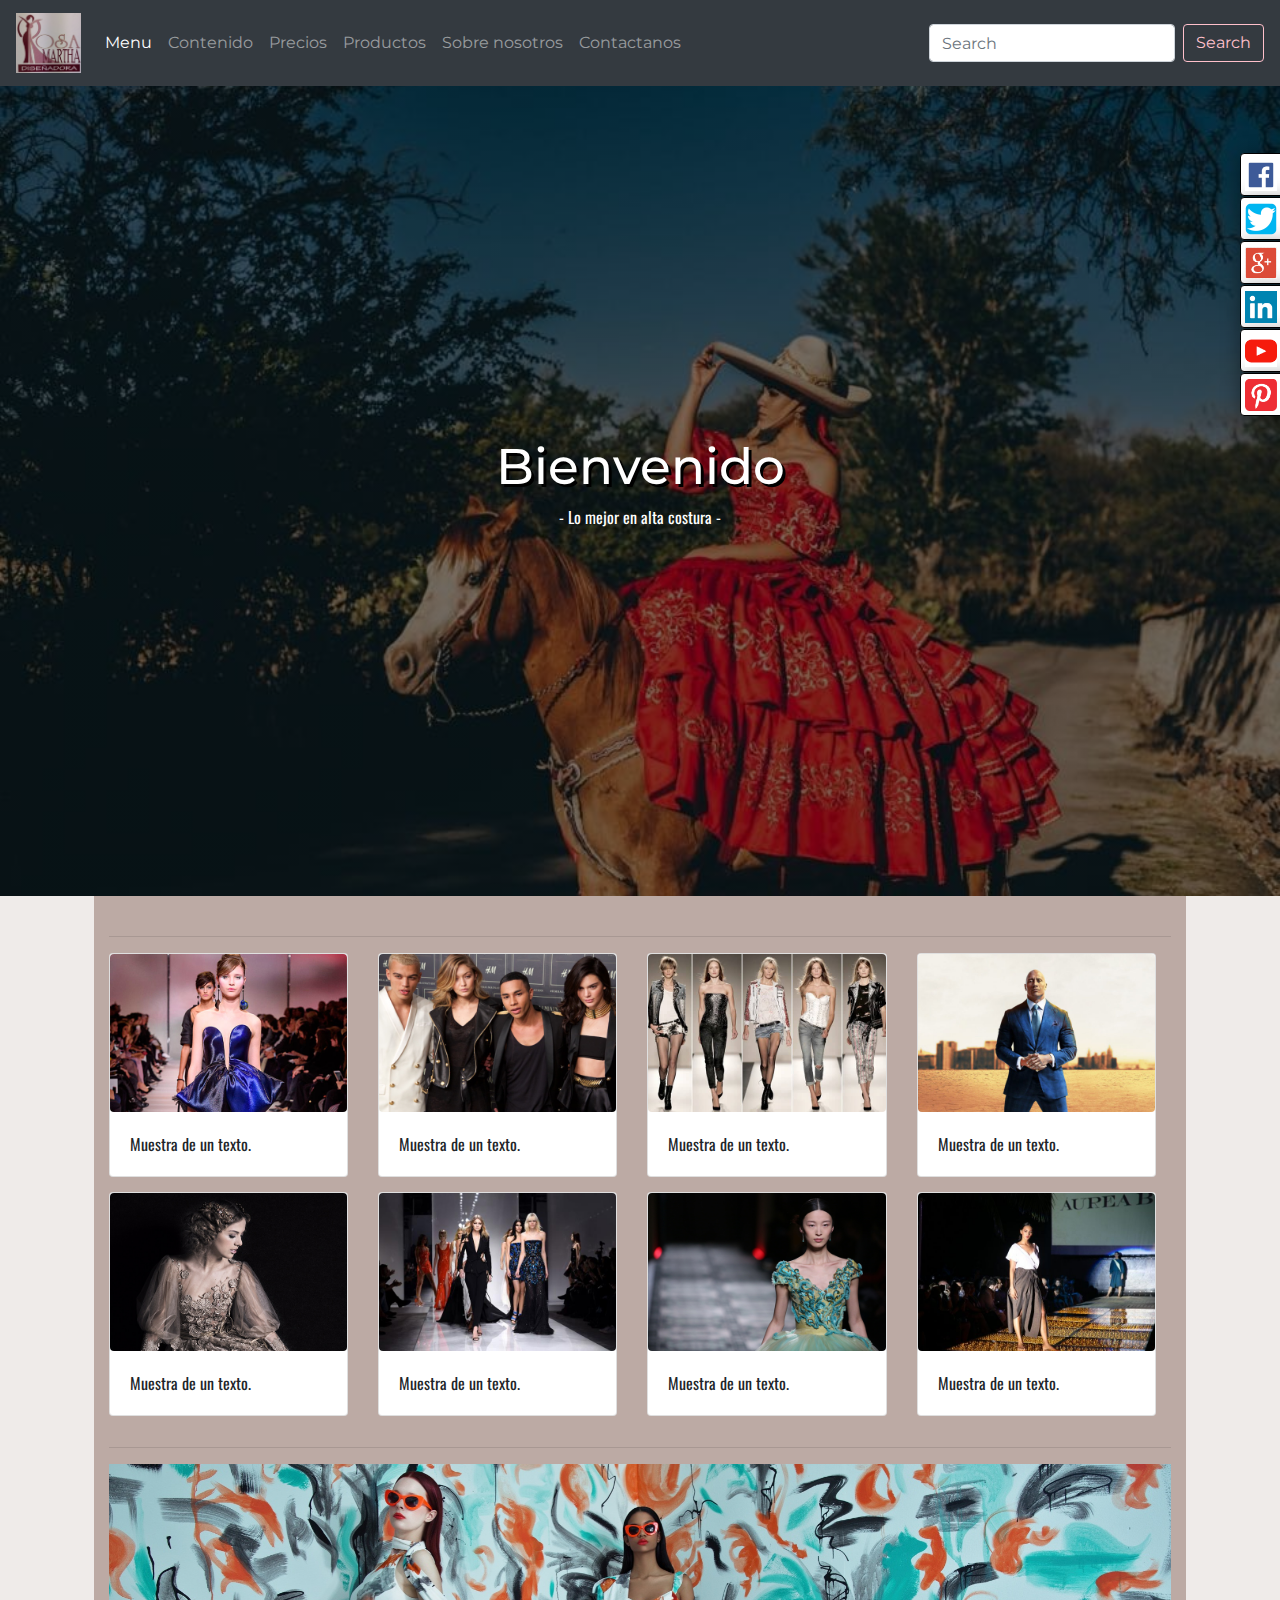
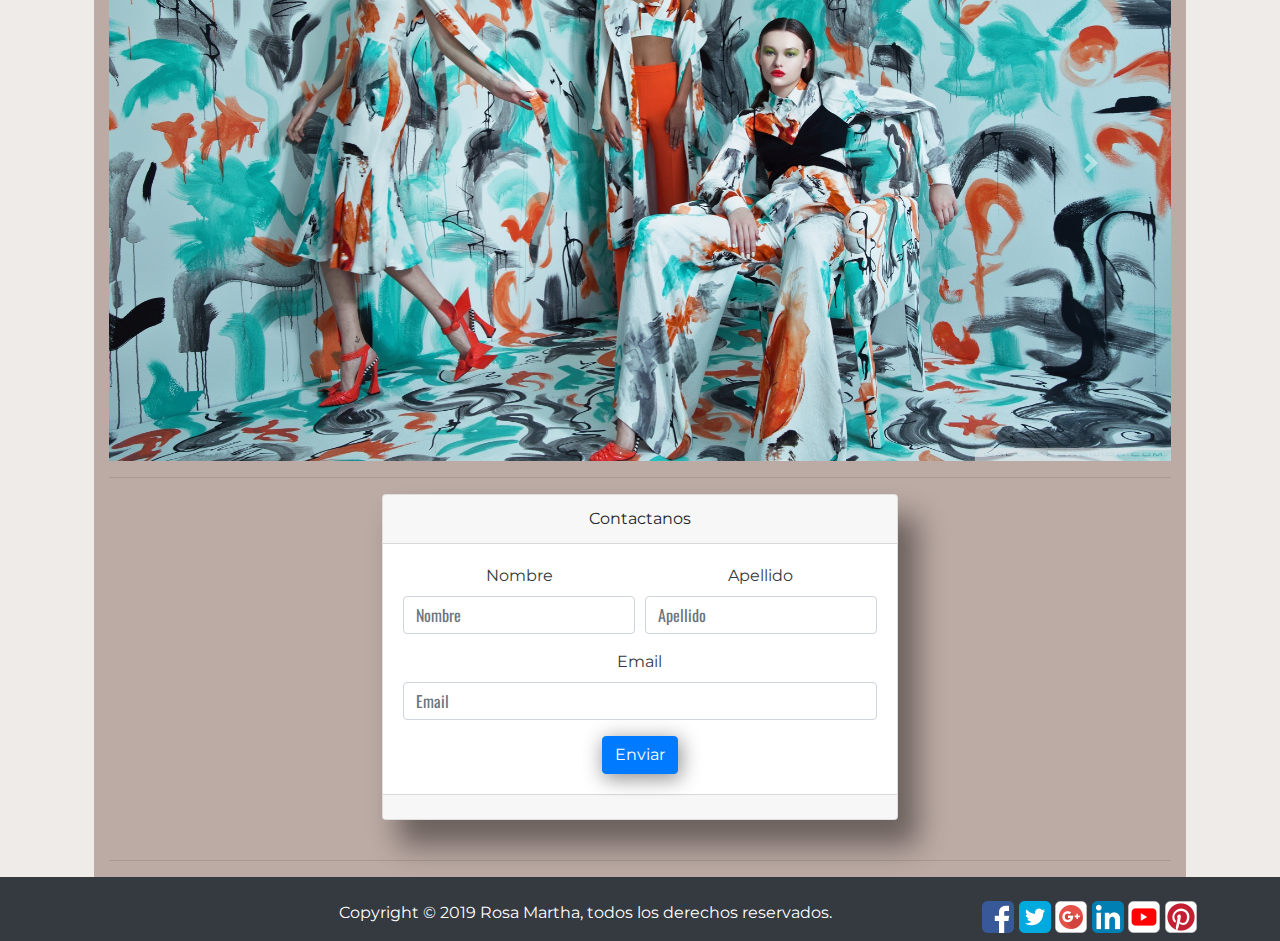
==== public_html/index.html @ 2dfc0367 "init commit" ====
<!DOCTYPE html>
<!--
To change this license header, choose License Headers in Project Properties.
To change this template file, choose Tools | Templates
and open the template in the editor.
-->
<html>
    <head>
        <meta http-equiv="Content-Type" content="text/html; charset=UTF-8">
        <link rel="stylesheet" type="text/css" href="CSS/ELCSSCHIDOOPLINCEMAS10.css" />
        <link rel="stylesheet" type="text/css" href="CSS/bootstrap.css" />
        <link rel="stylesheet" type="text/css" href="CSS/animate.css" />
        <style>
            @import url('https://fonts.googleapis.com/css?family=Montserrat');
            @import url('https://fonts.googleapis.com/css?family=Oswald');
        </style>
        <title>Alta Costura</title>
    </head>
    <body>
        <nav class="navbar navbar-expand-lg navbar-dark bg-dark sticky-top">
            <button class="navbar-toggler" type="button" data-toggle="collapse" data-target="#navbarTogglerDemo01" aria-controls="navbarTogglerDemo01" aria-expanded="false" aria-label="Toggle navigation">
                <span class="navbar-toggler-icon"></span>
            </button>
            <div class="collapse navbar-collapse" id="navbarTogglerDemo01">
                <a class="navbar-brand" href="#"><img src="Img/Logo.jpeg" style="width:65px;height:60px;"></a>
                <ul class="navbar-nav mr-auto mt-2 mt-lg-0">
                    <li class="nav-item active">
                        <a class="nav-link fontitulo" href="#">Menu <span class="sr-only">(current)</span></a>
                    </li>
                    <li class="nav-item fontitulo">
                        <a class="nav-link" href="#">Contenido</a>
                    </li>
                    <li class="nav-item fontitulo">
                        <a class="nav-link " href="#">Precios</a>
                    </li>
                    <li class="nav-item fontitulo">
                        <a class="nav-link fontitulo" href="#">Productos</a>
                    </li>
                    <li class="nav-item">
                        <a class="nav-link fontitulo" href="#">Sobre nosotros</a>
                    </li>
                    <li class="nav-item">
                        <a class="nav-link fontitulo" href="#">Contactanos</a>
                    </li>

                </ul>
            </div>
            <form class="form-inline my-2 my-lg-0">
                <input class="form-control mr-sm-2 fontitulo" type="search" placeholder="Search" aria-label="Search">
                <button class="btn btn-outline-pinky my-2 my-sm-0 fontitulo" type="submit">Search</button>
            </form>
        </nav>
        <div class="hero-image">
            <div class="hero-text">
                <h1 class="fontitulo " style="font-size:50px;text-shadow: 3px 3px #000;" >Bienvenido</h1>
                <p class="fonttextos animated pulse infinite" >- Lo mejor en alta costura -</p>
            </div>
        </div>

        <section>
            <div style="background-color: #efebe9">
                <div class="row">
                    <div class="col-sm-1 ">
                    </div>
                    <div class="col-sm-10 img-back" >
                        <br>
                        <hr>
                        <div class="row" style="margin-right: 0px">
                            <div class="col-lg-3 col-md-4 col-xs-6 thumb">
                                <div class="card" style="width: 100%;margin-bottom: 15px">
                                    <a href="Img/hc11.jpg" class="fancybox" rel="ligthbox">
                                        <img  src="Img/hc11.jpg" class="zoom img-fluid rounded "  alt="">

                                    </a>
                                    <div class="card-body">
                                        <p class="card-text fonttextos">Muestra de un texto.</p>
                                    </div>
                                </div>
                            </div>
                            <div class="col-lg-3 col-md-4 col-xs-6 thumb">
                                <div class="card" style="width: 100%;margin-bottom: 15px">
                                    <a href="Img/hc12.jpg"  class="fancybox" rel="ligthbox">
                                        <img  src="Img/hc12.jpg" class="zoom img-fluid rounded "  alt="">
                                    </a>
                                    <div class="card-body">
                                        <p class="card-text fonttextos">Muestra de un texto.</p>
                                    </div>
                                </div>
                            </div>

                            <div class="col-lg-3 col-md-4 col-xs-6 thumb">
                                <div class="card" style="width: 100%;margin-bottom: 15px">
                                    <a href="Img/hc13.jpg" class="fancybox" rel="ligthbox">
                                        <img  src="Img/hc13.jpg" class="zoom img-fluid rounded "  alt="">
                                    </a>
                                    <div class="card-body">
                                        <p class="card-text fonttextos">Muestra de un texto.</p>
                                    </div>
                                </div>
                            </div>

                            <div class="col-lg-3 col-md-4 col-xs-6 thumb">
                                <div class="card" style="width: 100%;margin-bottom: 15px">
                                    <a href="Img/hc14.jpg" class="fancybox" rel="ligthbox">
                                        <img  src="Img/hc14.jpg" class="zoom img-fluid rounded "  alt="">
                                    </a>
                                    <div class="card-body">
                                        <p class="card-text fonttextos">Muestra de un texto.</p>
                                    </div>
                                </div>
                            </div>
                            <div class="col-lg-3 col-md-4 col-xs-6 thumb">
                                <div class="card" style="width: 100%;margin-bottom: 15px">
                                    <a href="Img/hc15.jpg" class="fancybox" rel="ligthbox">
                                        <img  src="Img/hc15.jpg" class="zoom img-fluid rounded "  alt="">
                                    </a>
                                    <div class="card-body">
                                        <p class="card-text fonttextos">Muestra de un texto.</p>
                                    </div>
                                </div>
                            </div>
                            <div class="col-lg-3 col-md-4 col-xs-6 thumb">
                                <div class="card" style="width: 100%;margin-bottom: 15px">
                                    <a href="Img/hc6.jpg" class="fancybox" rel="ligthbox">
                                        <img  src="Img/hc6.jpg" class="zoom img-fluid rounded "  alt="">
                                    </a>
                                    <div class="card-body">
                                        <p class="card-text fonttextos">Muestra de un texto.</p>
                                    </div>
                                </div>
                            </div>

                            <div class="col-lg-3 col-md-4 col-xs-6 thumb">
                                <div class="card" style="width: 100%;margin-bottom: 15pxv">
                                    <a href="Img/hc7.jpg" class="fancybox" rel="ligthbox">
                                        <img  src="Img/hc7.jpg" class="zoom img-fluid rounded "  alt="">
                                    </a>
                                    <div class="card-body">
                                        <p class="card-text fonttextos">Muestra de un texto.</p>
                                    </div>
                                </div>
                            </div>
                            <div class="col-lg-3 col-md-4 col-xs-6 thumb">
                                <div class="card" style="width: 100%;margin-bottom: 15px">
                                    <a href="Img/hc8.jpg" class="fancybox" rel="ligthbox">
                                        <img  src="Img/hc8.jpg" class="zoom img-fluid rounded "  alt="">
                                    </a>
                                    <div class="card-body">
                                        <p class="card-text fonttextos">Muestra de un texto.</p>
                                    </div>
                                </div>
                            </div>             
                        </div>
                        <hr>
                    </div>
                    <div class="col-sm-1 ">
                    </div>

                    <div class="col-sm-1 ">
                    </div>
                    <div class="col-sm-10 img-back">
                        <div id="carouselExampleControls" class="carousel slide" data-ride="carousel">
                            <div class="carousel-inner">
                                <div class="carousel-item active">
                                    <img class="d-block w-100" src="Img/CG1.jpg" alt="First slide">
                                </div>
                                <div class="carousel-item">
                                    <img class="d-block w-100" src="Img/CG2.jpg" alt="Second slide">
                                </div>
                                <div class="carousel-item">
                                    <img class="d-block w-100" src="Img/CG3.jpg" alt="Third slide">
                                </div>
                            </div>
                            <a class="carousel-control-prev" href="#carouselExampleControls" role="button" data-slide="prev">
                                <span class="carousel-control-prev-icon" aria-hidden="true"></span>
                                <span class="sr-only">Previous</span>
                            </a>
                            <a class="carousel-control-next" href="#carouselExampleControls" role="button" data-slide="next">
                                <span class="carousel-control-next-icon" aria-hidden="true"></span>
                                <span class="sr-only">Next</span>
                            </a>
                        </div>
                        <hr>
                        <div class="row">
                            <div class="col-sm-3 ">
                            </div>
                            <div class="col-sm-6 ">
                                <div class="card text-center card-shadow">
                                    <div class="card-header fontitulo">Contactanos</div>
                                    <div class="card-body text-dark">
                                        <form class="needs-validation" novalidate>
                                            <div class="form-row">
                                                <div class="col-md-6 mb-3">
                                                    <label class="fontitulo" for="validationTooltip01">Nombre</label>
                                                    <input type="text" class="form-control fonttextos" id="validationTooltip01" placeholder="Nombre" required>
                                                    <div class="invalid-tooltip fonttextos">
                                                        Por favor escriba un nombre correctamente.
                                                    </div>
                                                </div>
                                                <div class="col-md-6 mb-3">
                                                    <label class="fontitulo" for="validationTooltip02">Apellido</label>
                                                    <input type="text" class="form-control fonttextos" id="validationTooltip02" placeholder="Apellido" required>
                                                    <div class="invalid-tooltip fonttextos">
                                                        Por favor escriba un apellido correctamente.
                                                    </div>
                                                </div>
                                            </div>
                                            <div class="form-row">
                                                <div class="col-md-12 mb-3">
                                                    <label class="fontitulo" for="validationTooltip03">Email</label>
                                                    <input type="text" class="form-control fonttextos" id="validationTooltip03" placeholder="Email" required>
                                                    <div class="invalid-tooltip fonttextos">
                                                        Por favor escriba un email correctamente.
                                                    </div>
                                                </div>
                                            </div>
                                            <button class="btn btn-primary fontitulo btn-shadow" type="button">Enviar</button>
                                        </form>
                                    </div>
                                    <div class="card-footer text-muted">
                                    </div>
                                </div>
                            </div>
                            <div class="col-sm-3 ">
                            </div>
                        </div>
                        <br>
                        <hr>
                    </div>
                    <div class="col-sm-1">
                    </div>
                </div>
            </div>
        </section>
        <section>
            <div class="sticky-container rounded">
                <ul class="sticky">
                    <li>
                        <img src="Img/face.png" width="32" height="32">
                        <p><a href="https://www.facebook.com" class="fonttextos" target="_blank">Danos Like en<br>Facebook</a></p>
                    </li>
                    <li>
                        <img src="Img/twitter.png" width="32" height="32">
                        <p><a href="https://twitter.com" class="fonttextos" target="_blank">Siguenos en<br>Twitter</a></p>
                    </li>
                    <li>
                        <img src="Img/google.png" width="32" height="32">
                        <p><a href="https://plus.google.com" class="fonttextos" target="_blank">Siguenos en<br>Google+</a></p>
                    </li>
                    <li>
                        <img src="Img/in.png" width="32" height="32">
                        <p><a href="https://www.linkedin.com" class="fonttextos" target="_blank">Siguenos en<br>LinkedIn</a></p>
                    </li>
                    <li>
                        <img src="Img/you.png" width="32" height="32">
                        <p><a href="http://www.youtube.com" class="fonttextos" target="_blank">Suscribete en<br>YouTube</a></p>
                    </li>
                    <li>
                        <img src="Img/pin.png" width="32" height="32">
                        <p><a href="https://www.pinterest.com" class="fonttextos" target="_blank">Siguenos en<br>Pinterest</a></p>
                    </li>
                </ul>
            </div>
        </section>
        <section>
            <footer class="">
                <div class="row bg-dark">
                    <div class="col-sm-2">
                    </div>
                    <div class="col-sm-7">
                        <br>
                        <p class="fontitulo" style="color:white;text-align: center"  >Copyright &copy; 2019 Rosa Martha, todos los derechos reservados.</p>
                    </div>
                    <div class="col-sm-3">
                        <br>
                        <a href="https://www.facebook.com" class="fonttextos" target="_blank">
                            <img src="Img/fb.png" width="32" height="32"></a>
                        <a href="https://twitter.com" class="fonttextos" target="_blank">
                            <img src="Img/twit.png" width="32" height="32"></a>
                        <a href="https://plus.google.com" class="fonttextos" target="_blank">
                            <img src="Img/gplus.png" width="32" height="32"></a>
                        <a href="https://www.linkedin.com" class="fonttextos" target="_blank">
                            <img src="Img/lin.png" width="32" height="32"></a>
                        <a href="http://www.youtube.com" class="fonttextos" target="_blank">
                            <img src="Img/yt.png" width="32" height="32"></a>
                        <a href="https://www.pinterest.com" class="fonttextos" target="_blank">
                            <img src="Img/pint.png" width="32" height="32"></a>
                    </div>
                </div>
            </footer>
        </section>

        <script type="text/javascript" src="JAVASCRIPT/Jquery.js"></script>
        <script type="text/javascript" src="JAVASCRIPT/bootstrap.js"></script>
        <script>
            $('.carousel').carousel({
                interval: 2000
            });
        </script>
    </body>
</html>
---- public_html/CSS/ELCSSCHIDOOPLINCEMAS10.css ----
/*
To change this license header, choose License Headers in Project Properties.
To change this template file, choose Tools | Templates
and open the template in the editor.
*/
/* 
    Created on : 17/02/2019, 02:08:26 PM
    Author     : ali_5
*/
body, html {
    height: 100%;
    margin: 0;
    font-family: 'Montserrat', sans-serif;
}

.hero-image {
    background-image: linear-gradient(rgba(0, 0, 0, 0.5), rgba(0, 0, 0, 0.5)), url("../Img/costura.jpeg");
    height: 90%;
    background-position: center;
    background-repeat: no-repeat;
    background-size: cover;
    position: relative;
}

.hero-text {
    text-align: center;
    position: absolute;
    top: 50%;
    left: 50%;
    transform: translate(-50%, -50%);
    color: white;
}

.hero-text button {
    border: none;
    outline: 0;
    display: inline-block;
    padding: 10px 25px;
    color: black;
    background-color: #ddd;
    text-align: center;
    cursor: pointer;
}

.hero-text button:hover {
    background-color: #555;
    color: white;
}

.img-back{
    background-color: #bcaaa4;
}

.card-back{
    background-color: #CCCCCC;
}

.footer-op-white{
    text-align: center;
    position: absolute;
    top: 50%;
    left: 50%;
    transform: translate(-50%, 0%);
    color: white;
}

.sticky-container{
    border-color: #555;
    padding:0px;
    margin:0px;
    position:fixed;
    right:-130px;
    top:17%;
    width:210px;
    z-index: 1100;
}
.sticky li{
    list-style-type:none;
    background-color:#fff;
    color:#efefef;
    height:43px;
    padding:0px;
    margin:0px 0px 1px 0px;
    -webkit-transition:all 0.25s ease-in-out;
    -moz-transition:all 0.25s ease-in-out;
    -o-transition:all 0.25s ease-in-out;
    transition:all 0.25s ease-in-out;
    border-radius:.25rem;
    border-style: solid ;
    border-color: #000;
    border-width: 0.5px;
    cursor:pointer;
}
.sticky li:hover{
    border-color: #555;
    margin-left:-115px;
}
.sticky li img{
    float:left;
    margin:5px 4px;
    margin-right:5px;
}
.sticky li p{
    padding-top:5px;
    margin:0px;
    line-height:16px;
    font-size:11px;
}
.sticky li p a{
    text-decoration:none;
    color:#2C3539;
}
.sticky li p a:hover{
    border-color: #555;
    text-decoration:underline;
}

.fontitulo{
    font-family: 'Montserrat', sans-serif;
}
.fonttextos{
    font-family: 'Oswald', sans-serif;
}

.card-shadow{
    -webkit-box-shadow: 18px 24px 29px 2px rgba(0,0,0,0.43);
    -moz-box-shadow: 18px 24px 29px 2px rgba(0,0,0,0.43);
    box-shadow: 18px 24px 29px 2px rgba(0,0,0,0.43);
}

.btn-shadow{
    -webkit-box-shadow: 2px 4px 20px 1px rgba(0,0,0,0.43);
    -moz-box-shadow: 2px 4px 20px 1px rgba(0,0,0,0.43);
    box-shadow: 2px 4px 20px 1px rgba(0,0,0,0.43);
}

div.sticky-container.rounded ul li{
    -webkit-box-shadow: 2px 4px 20px 1px rgba(0,0,0,0.43);
    -moz-box-shadow: 2px 4px 20px 1px rgba(0,0,0,0.43);
    box-shadow: 2px 4px 20px 1px rgba(0,0,0,0.43);
}
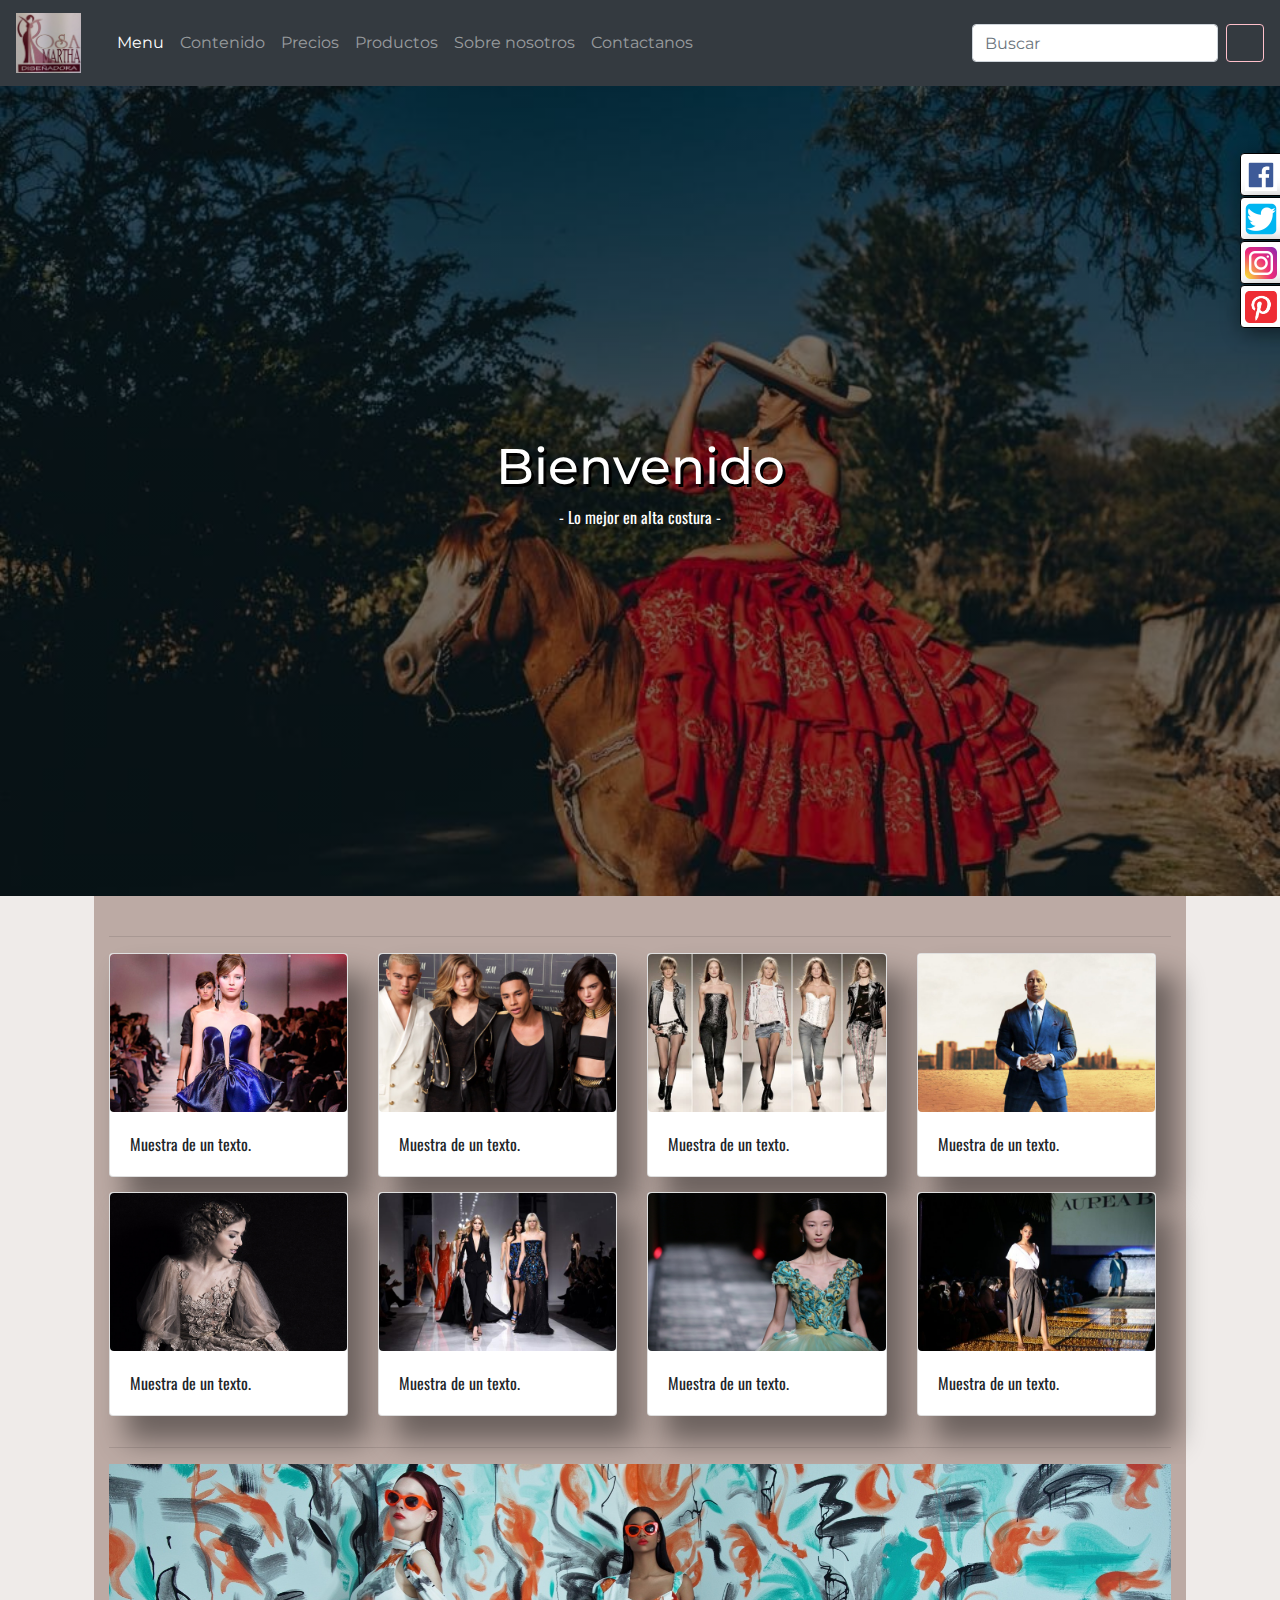
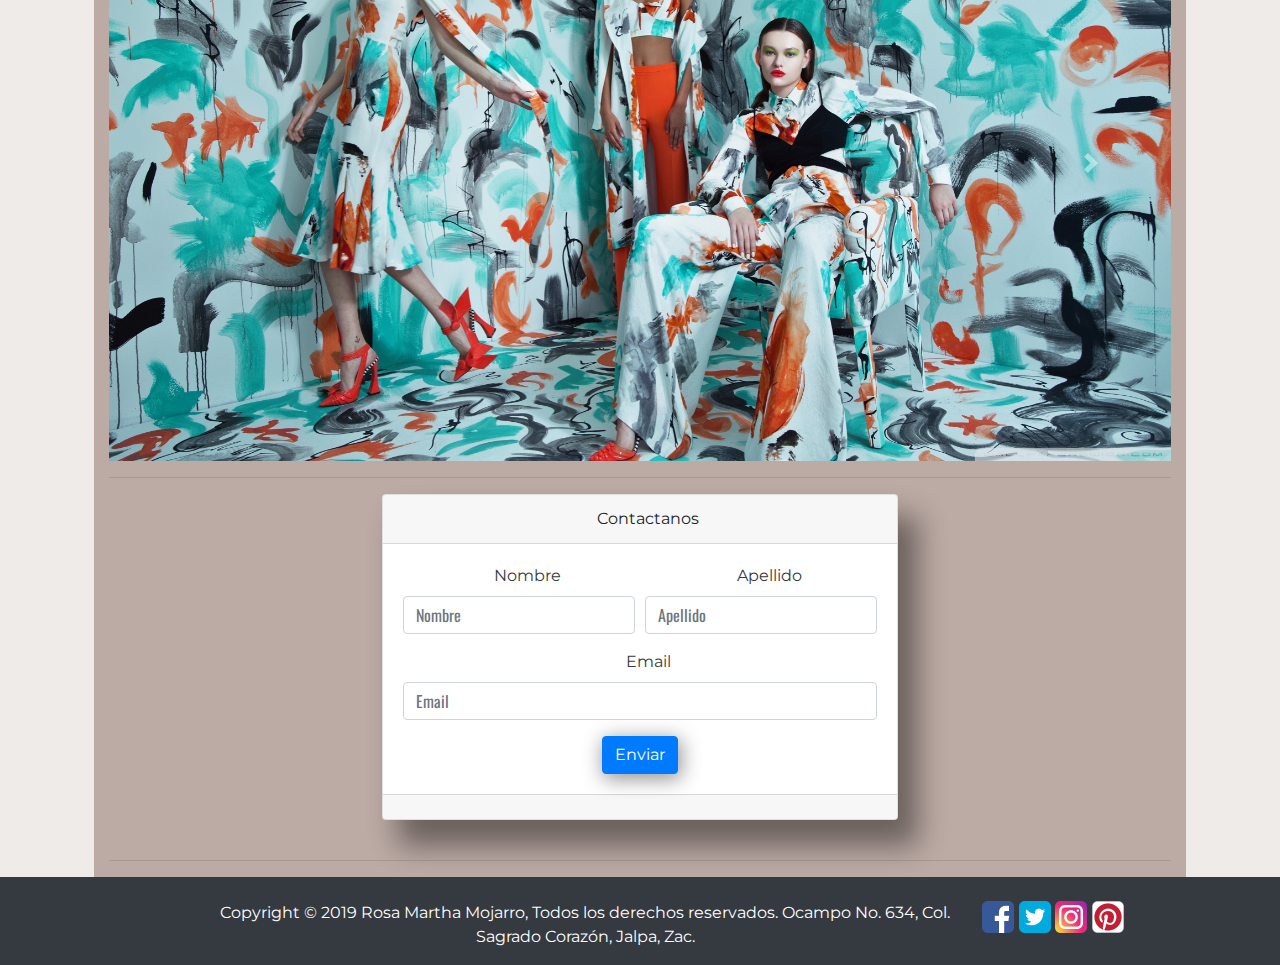
==== commit 14b70a33: "cambios con css on hover" ====
--- a/public_html/index.html
+++ b/public_html/index.html
@@ -10,6 +10,8 @@
         <link rel="stylesheet" type="text/css" href="CSS/ELCSSCHIDOOPLINCEMAS10.css" />
         <link rel="stylesheet" type="text/css" href="CSS/bootstrap.css" />
         <link rel="stylesheet" type="text/css" href="CSS/animate.css" />
+        <link rel="stylesheet" type="text/css" href="CSS/allfontawesome.css" rel="stylesheet"/>
+        <link rel="stylesheet" href="https://use.fontawesome.com/releases/v5.7.2/css/all.css" integrity="sha384-fnmOCqbTlWIlj8LyTjo7mOUStjsKC4pOpQbqyi7RrhN7udi9RwhKkMHpvLbHG9Sr" crossorigin="anonymous">
         <style>
             @import url('https://fonts.googleapis.com/css?family=Montserrat');
             @import url('https://fonts.googleapis.com/css?family=Oswald');
@@ -25,16 +27,16 @@
                 <a class="navbar-brand" href="#"><img src="Img/Logo.jpeg" style="width:65px;height:60px;"></a>
                 <ul class="navbar-nav mr-auto mt-2 mt-lg-0">
                     <li class="nav-item active">
-                        <a class="nav-link fontitulo" href="#">Menu <span class="sr-only">(current)</span></a>
+                        <a class="nav-link fontitulo" href="#"><i class="fas fa-caret-square-down"></i>Menu <span class="sr-only">(current)</span></a>
                     </li>
                     <li class="nav-item fontitulo">
-                        <a class="nav-link" href="#">Contenido</a>
+                        <a class="nav-link" href="#"> Contenido</a>
                     </li>
                     <li class="nav-item fontitulo">
                         <a class="nav-link " href="#">Precios</a>
                     </li>
                     <li class="nav-item fontitulo">
-                        <a class="nav-link fontitulo" href="#">Productos</a>
+                        <a class="nav-link fontitulo" href="vestidosXV.html">Productos</a>
                     </li>
                     <li class="nav-item">
                         <a class="nav-link fontitulo" href="#">Sobre nosotros</a>
@@ -46,8 +48,8 @@
                 </ul>
             </div>
             <form class="form-inline my-2 my-lg-0">
-                <input class="form-control mr-sm-2 fontitulo" type="search" placeholder="Search" aria-label="Search">
-                <button class="btn btn-outline-pinky my-2 my-sm-0 fontitulo" type="submit">Search</button>
+                <input class="form-control mr-sm-2 fontitulo" type="search" placeholder="Buscar" aria-label="Buscar">
+                <button class="btn btn-outline-pinky my-2 my-sm-0 fontitulo" type="submit"><i class="fas fa-search"></i></button>
             </form>
         </nav>
         <div class="hero-image">
@@ -67,7 +69,7 @@
                         <hr>
                         <div class="row" style="margin-right: 0px">
                             <div class="col-lg-3 col-md-4 col-xs-6 thumb">
-                                <div class="card" style="width: 100%;margin-bottom: 15px">
+                                <div class="card card-shadow" style="width: 100%;margin-bottom: 15px">
                                     <a href="Img/hc11.jpg" class="fancybox" rel="ligthbox">
                                         <img  src="Img/hc11.jpg" class="zoom img-fluid rounded "  alt="">
 
@@ -78,7 +80,7 @@
                                 </div>
                             </div>
                             <div class="col-lg-3 col-md-4 col-xs-6 thumb">
-                                <div class="card" style="width: 100%;margin-bottom: 15px">
+                                <div class="card card-shadow" style="width: 100%;margin-bottom: 15px">
                                     <a href="Img/hc12.jpg"  class="fancybox" rel="ligthbox">
                                         <img  src="Img/hc12.jpg" class="zoom img-fluid rounded "  alt="">
                                     </a>
@@ -89,7 +91,7 @@
                             </div>
 
                             <div class="col-lg-3 col-md-4 col-xs-6 thumb">
-                                <div class="card" style="width: 100%;margin-bottom: 15px">
+                                <div class="card card-shadow" style="width: 100%;margin-bottom: 15px">
                                     <a href="Img/hc13.jpg" class="fancybox" rel="ligthbox">
                                         <img  src="Img/hc13.jpg" class="zoom img-fluid rounded "  alt="">
                                     </a>
@@ -100,7 +102,7 @@
                             </div>
 
                             <div class="col-lg-3 col-md-4 col-xs-6 thumb">
-                                <div class="card" style="width: 100%;margin-bottom: 15px">
+                                <div class="card card-shadow" style="width: 100%;margin-bottom: 15px">
                                     <a href="Img/hc14.jpg" class="fancybox" rel="ligthbox">
                                         <img  src="Img/hc14.jpg" class="zoom img-fluid rounded "  alt="">
                                     </a>
@@ -110,7 +112,7 @@
                                 </div>
                             </div>
                             <div class="col-lg-3 col-md-4 col-xs-6 thumb">
-                                <div class="card" style="width: 100%;margin-bottom: 15px">
+                                <div class="card card-shadow" style="width: 100%;margin-bottom: 15px">
                                     <a href="Img/hc15.jpg" class="fancybox" rel="ligthbox">
                                         <img  src="Img/hc15.jpg" class="zoom img-fluid rounded "  alt="">
                                     </a>
@@ -120,7 +122,7 @@
                                 </div>
                             </div>
                             <div class="col-lg-3 col-md-4 col-xs-6 thumb">
-                                <div class="card" style="width: 100%;margin-bottom: 15px">
+                                <div class="card card-shadow" style="width: 100%;margin-bottom: 15px">
                                     <a href="Img/hc6.jpg" class="fancybox" rel="ligthbox">
                                         <img  src="Img/hc6.jpg" class="zoom img-fluid rounded "  alt="">
                                     </a>
@@ -131,7 +133,7 @@
                             </div>
 
                             <div class="col-lg-3 col-md-4 col-xs-6 thumb">
-                                <div class="card" style="width: 100%;margin-bottom: 15pxv">
+                                <div class="card card-shadow" style="width: 100%;margin-bottom: 15pxv">
                                     <a href="Img/hc7.jpg" class="fancybox" rel="ligthbox">
                                         <img  src="Img/hc7.jpg" class="zoom img-fluid rounded "  alt="">
                                     </a>
@@ -141,7 +143,7 @@
                                 </div>
                             </div>
                             <div class="col-lg-3 col-md-4 col-xs-6 thumb">
-                                <div class="card" style="width: 100%;margin-bottom: 15px">
+                                <div class="card card-shadow" style="width: 100%;margin-bottom: 15px">
                                     <a href="Img/hc8.jpg" class="fancybox" rel="ligthbox">
                                         <img  src="Img/hc8.jpg" class="zoom img-fluid rounded "  alt="">
                                     </a>
@@ -186,19 +188,19 @@
                             </div>
                             <div class="col-sm-6 ">
                                 <div class="card text-center card-shadow">
-                                    <div class="card-header fontitulo">Contactanos</div>
+                                    <div class="card-header fontitulo"><i class="fas fa-file-signature"></i> Contactanos</div>
                                     <div class="card-body text-dark">
                                         <form class="needs-validation" novalidate>
                                             <div class="form-row">
                                                 <div class="col-md-6 mb-3">
-                                                    <label class="fontitulo" for="validationTooltip01">Nombre</label>
+                                                    <label class="fontitulo" for="validationTooltip01"><i class="far fa-address-card"></i> Nombre</label>
                                                     <input type="text" class="form-control fonttextos" id="validationTooltip01" placeholder="Nombre" required>
                                                     <div class="invalid-tooltip fonttextos">
                                                         Por favor escriba un nombre correctamente.
                                                     </div>
                                                 </div>
                                                 <div class="col-md-6 mb-3">
-                                                    <label class="fontitulo" for="validationTooltip02">Apellido</label>
+                                                    <label class="fontitulo" for="validationTooltip02"><i class="far fa-address-card"></i> Apellido</label>
                                                     <input type="text" class="form-control fonttextos" id="validationTooltip02" placeholder="Apellido" required>
                                                     <div class="invalid-tooltip fonttextos">
                                                         Por favor escriba un apellido correctamente.
@@ -207,7 +209,7 @@
                                             </div>
                                             <div class="form-row">
                                                 <div class="col-md-12 mb-3">
-                                                    <label class="fontitulo" for="validationTooltip03">Email</label>
+                                                    <label class="fontitulo" for="validationTooltip03"><i class="fas fa-envelope"></i> Email</label>
                                                     <input type="text" class="form-control fonttextos" id="validationTooltip03" placeholder="Email" required>
                                                     <div class="invalid-tooltip fonttextos">
                                                         Por favor escriba un email correctamente.
@@ -243,17 +245,21 @@
                         <img src="Img/twitter.png" width="32" height="32">
                         <p><a href="https://twitter.com" class="fonttextos" target="_blank">Siguenos en<br>Twitter</a></p>
                     </li>
+                    <!--                    <li>
+                                            <img src="Img/google.png" width="32" height="32">
+                                            <p><a href="https://plus.google.com" class="fonttextos" target="_blank">Siguenos en<br>Google+</a></p>
+                                        </li>-->
+                    <!--                    <li>
+                                            <img src="Img/in.png" width="32" height="32">
+                                            <p><a href="https://www.linkedin.com" class="fonttextos" target="_blank">Siguenos en<br>LinkedIn</a></p>
+                                        </li>-->
+                    <!--                    <li>
+                                            <img src="Img/you.png" width="32" height="32">
+                                            <p><a href="http://www.youtube.com" class="fonttextos" target="_blank">Suscribete en<br>YouTube</a></p>
+                                        </li>-->
                     <li>
-                        <img src="Img/google.png" width="32" height="32">
-                        <p><a href="https://plus.google.com" class="fonttextos" target="_blank">Siguenos en<br>Google+</a></p>
-                    </li>
-                    <li>
-                        <img src="Img/in.png" width="32" height="32">
-                        <p><a href="https://www.linkedin.com" class="fonttextos" target="_blank">Siguenos en<br>LinkedIn</a></p>
-                    </li>
-                    <li>
-                        <img src="Img/you.png" width="32" height="32">
-                        <p><a href="http://www.youtube.com" class="fonttextos" target="_blank">Suscribete en<br>YouTube</a></p>
+                        <img src="Img/insta.png" width="32" height="32">
+                        <p><a href="http://www.instagram.com" class="fonttextos" target="_blank">Siguenos en<br>Instagram</a></p>
                     </li>
                     <li>
                         <img src="Img/pin.png" width="32" height="32">
@@ -269,7 +275,7 @@
                     </div>
                     <div class="col-sm-7">
                         <br>
-                        <p class="fontitulo" style="color:white;text-align: center"  >Copyright &copy; 2019 Rosa Martha, todos los derechos reservados.</p>
+                        <p class="fontitulo" style="color:white;text-align: center"  >Copyright © 2019 Rosa Martha Mojarro, Todos los derechos reservados. Ocampo No. 634, Col. Sagrado Corazón, Jalpa, Zac.</p>
                     </div>
                     <div class="col-sm-3">
                         <br>
@@ -277,12 +283,14 @@
                             <img src="Img/fb.png" width="32" height="32"></a>
                         <a href="https://twitter.com" class="fonttextos" target="_blank">
                             <img src="Img/twit.png" width="32" height="32"></a>
-                        <a href="https://plus.google.com" class="fonttextos" target="_blank">
-                            <img src="Img/gplus.png" width="32" height="32"></a>
-                        <a href="https://www.linkedin.com" class="fonttextos" target="_blank">
-                            <img src="Img/lin.png" width="32" height="32"></a>
-                        <a href="http://www.youtube.com" class="fonttextos" target="_blank">
-                            <img src="Img/yt.png" width="32" height="32"></a>
+                        <!--                        <a href="https://plus.google.com" class="fonttextos" target="_blank">
+                                                    <img src="Img/gplus.png" width="32" height="32"></a>-->
+                        <!--                        <a href="https://www.linkedin.com" class="fonttextos" target="_blank">
+                                                    <img src="Img/lin.png" width="32" height="32"></a>-->
+                        <!--                        <a href="http://www.youtube.com" class="fonttextos" target="_blank">
+                                                    <img src="Img/yt.png" width="32" height="32"></a>-->
+                        <a href="http://www.instagram.com" class="fonttextos" target="_blank">
+                            <img src="Img/insta.png" width="32" height="32"></a>
                         <a href="https://www.pinterest.com" class="fonttextos" target="_blank">
                             <img src="Img/pint.png" width="32" height="32"></a>
                     </div>
@@ -296,6 +304,20 @@
             $('.carousel').carousel({
                 interval: 2000
             });
+
+            $("a.fancybox").hover(function () {
+                $(this).addClass('animated pulse');
+            });
+            $("a.fancybox").bind("animationend webkitAnimationEnd oAnimationEnd MSAnimationEnd", function () {
+                $(this).removeClass('animated pulse');
+            });
+            
+            $("a.nav-link").hover(function () {
+                $(this).addClass('animated fast pulse');
+            });
+            $("a.nav-link").bind("animationend webkitAnimationEnd oAnimationEnd MSAnimationEnd", function () {
+                $(this).removeClass('animated fast pulse');
+            });
         </script>
     </body>
 </html>
--- a/public_html/CSS/allfontawesome.css
+++ b/public_html/CSS/allfontawesome.css
@@ -0,0 +1,4286 @@
+.fa,
+.fas,
+.far,
+.fal,
+.fab {
+  -moz-osx-font-smoothing: grayscale;
+  -webkit-font-smoothing: antialiased;
+  display: inline-block;
+  font-style: normal;
+  font-variant: normal;
+  text-rendering: auto;
+  line-height: 1; }
+
+.fa-lg {
+  font-size: 1.33333em;
+  line-height: 0.75em;
+  vertical-align: -.0667em; }
+
+.fa-xs {
+  font-size: .75em; }
+
+.fa-sm {
+  font-size: .875em; }
+
+.fa-1x {
+  font-size: 1em; }
+
+.fa-2x {
+  font-size: 2em; }
+
+.fa-3x {
+  font-size: 3em; }
+
+.fa-4x {
+  font-size: 4em; }
+
+.fa-5x {
+  font-size: 5em; }
+
+.fa-6x {
+  font-size: 6em; }
+
+.fa-7x {
+  font-size: 7em; }
+
+.fa-8x {
+  font-size: 8em; }
+
+.fa-9x {
+  font-size: 9em; }
+
+.fa-10x {
+  font-size: 10em; }
+
+.fa-fw {
+  text-align: center;
+  width: 1.25em; }
+
+.fa-ul {
+  list-style-type: none;
+  margin-left: 2.5em;
+  padding-left: 0; }
+  .fa-ul > li {
+    position: relative; }
+
+.fa-li {
+  left: -2em;
+  position: absolute;
+  text-align: center;
+  width: 2em;
+  line-height: inherit; }
+
+.fa-border {
+  border: solid 0.08em #eee;
+  border-radius: .1em;
+  padding: .2em .25em .15em; }
+
+.fa-pull-left {
+  float: left; }
+
+.fa-pull-right {
+  float: right; }
+
+.fa.fa-pull-left,
+.fas.fa-pull-left,
+.far.fa-pull-left,
+.fal.fa-pull-left,
+.fab.fa-pull-left {
+  margin-right: .3em; }
+
+.fa.fa-pull-right,
+.fas.fa-pull-right,
+.far.fa-pull-right,
+.fal.fa-pull-right,
+.fab.fa-pull-right {
+  margin-left: .3em; }
+
+.fa-spin {
+  -webkit-animation: fa-spin 2s infinite linear;
+          animation: fa-spin 2s infinite linear; }
+
+.fa-pulse {
+  -webkit-animation: fa-spin 1s infinite steps(8);
+          animation: fa-spin 1s infinite steps(8); }
+
+@-webkit-keyframes fa-spin {
+  0% {
+    -webkit-transform: rotate(0deg);
+            transform: rotate(0deg); }
+  100% {
+    -webkit-transform: rotate(360deg);
+            transform: rotate(360deg); } }
+
+@keyframes fa-spin {
+  0% {
+    -webkit-transform: rotate(0deg);
+            transform: rotate(0deg); }
+  100% {
+    -webkit-transform: rotate(360deg);
+            transform: rotate(360deg); } }
+
+.fa-rotate-90 {
+  -ms-filter: "progid:DXImageTransform.Microsoft.BasicImage(rotation=1)";
+  -webkit-transform: rotate(90deg);
+          transform: rotate(90deg); }
+
+.fa-rotate-180 {
+  -ms-filter: "progid:DXImageTransform.Microsoft.BasicImage(rotation=2)";
+  -webkit-transform: rotate(180deg);
+          transform: rotate(180deg); }
+
+.fa-rotate-270 {
+  -ms-filter: "progid:DXImageTransform.Microsoft.BasicImage(rotation=3)";
+  -webkit-transform: rotate(270deg);
+          transform: rotate(270deg); }
+
+.fa-flip-horizontal {
+  -ms-filter: "progid:DXImageTransform.Microsoft.BasicImage(rotation=0, mirror=1)";
+  -webkit-transform: scale(-1, 1);
+          transform: scale(-1, 1); }
+
+.fa-flip-vertical {
+  -ms-filter: "progid:DXImageTransform.Microsoft.BasicImage(rotation=2, mirror=1)";
+  -webkit-transform: scale(1, -1);
+          transform: scale(1, -1); }
+
+.fa-flip-both, .fa-flip-horizontal.fa-flip-vertical {
+  -ms-filter: "progid:DXImageTransform.Microsoft.BasicImage(rotation=2, mirror=1)";
+  -webkit-transform: scale(-1, -1);
+          transform: scale(-1, -1); }
+
+:root .fa-rotate-90,
+:root .fa-rotate-180,
+:root .fa-rotate-270,
+:root .fa-flip-horizontal,
+:root .fa-flip-vertical,
+:root .fa-flip-both {
+  -webkit-filter: none;
+          filter: none; }
+
+.fa-stack {
+  display: inline-block;
+  height: 2em;
+  line-height: 2em;
+  position: relative;
+  vertical-align: middle;
+  width: 2.5em; }
+
+.fa-stack-1x,
+.fa-stack-2x {
+  left: 0;
+  position: absolute;
+  text-align: center;
+  width: 100%; }
+
+.fa-stack-1x {
+  line-height: inherit; }
+
+.fa-stack-2x {
+  font-size: 2em; }
+
+.fa-inverse {
+  color: #fff; }
+
+/* Font Awesome uses the Unicode Private Use Area (PUA) to ensure screen
+readers do not read off random characters that represent icons */
+.fa-500px:before {
+  content: "\f26e"; }
+
+.fa-accessible-icon:before {
+  content: "\f368"; }
+
+.fa-accusoft:before {
+  content: "\f369"; }
+
+.fa-acquisitions-incorporated:before {
+  content: "\f6af"; }
+
+.fa-ad:before {
+  content: "\f641"; }
+
+.fa-address-book:before {
+  content: "\f2b9"; }
+
+.fa-address-card:before {
+  content: "\f2bb"; }
+
+.fa-adjust:before {
+  content: "\f042"; }
+
+.fa-adn:before {
+  content: "\f170"; }
+
+.fa-adobe:before {
+  content: "\f778"; }
+
+.fa-adversal:before {
+  content: "\f36a"; }
+
+.fa-affiliatetheme:before {
+  content: "\f36b"; }
+
+.fa-air-freshener:before {
+  content: "\f5d0"; }
+
+.fa-algolia:before {
+  content: "\f36c"; }
+
+.fa-align-center:before {
+  content: "\f037"; }
+
+.fa-align-justify:before {
+  content: "\f039"; }
+
+.fa-align-left:before {
+  content: "\f036"; }
+
+.fa-align-right:before {
+  content: "\f038"; }
+
+.fa-alipay:before {
+  content: "\f642"; }
+
+.fa-allergies:before {
+  content: "\f461"; }
+
+.fa-amazon:before {
+  content: "\f270"; }
+
+.fa-amazon-pay:before {
+  content: "\f42c"; }
+
+.fa-ambulance:before {
+  content: "\f0f9"; }
+
+.fa-american-sign-language-interpreting:before {
+  content: "\f2a3"; }
+
+.fa-amilia:before {
+  content: "\f36d"; }
+
+.fa-anchor:before {
+  content: "\f13d"; }
+
+.fa-android:before {
+  content: "\f17b"; }
+
+.fa-angellist:before {
+  content: "\f209"; }
+
+.fa-angle-double-down:before {
+  content: "\f103"; }
+
+.fa-angle-double-left:before {
+  content: "\f100"; }
+
+.fa-angle-double-right:before {
+  content: "\f101"; }
+
+.fa-angle-double-up:before {
+  content: "\f102"; }
+
+.fa-angle-down:before {
+  content: "\f107"; }
+
+.fa-angle-left:before {
+  content: "\f104"; }
+
+.fa-angle-right:before {
+  content: "\f105"; }
+
+.fa-angle-up:before {
+  content: "\f106"; }
+
+.fa-angry:before {
+  content: "\f556"; }
+
+.fa-angrycreative:before {
+  content: "\f36e"; }
+
+.fa-angular:before {
+  content: "\f420"; }
+
+.fa-ankh:before {
+  content: "\f644"; }
+
+.fa-app-store:before {
+  content: "\f36f"; }
+
+.fa-app-store-ios:before {
+  content: "\f370"; }
+
+.fa-apper:before {
+  content: "\f371"; }
+
+.fa-apple:before {
+  content: "\f179"; }
+
+.fa-apple-alt:before {
+  content: "\f5d1"; }
+
+.fa-apple-pay:before {
+  content: "\f415"; }
+
+.fa-archive:before {
+  content: "\f187"; }
+
+.fa-archway:before {
+  content: "\f557"; }
+
+.fa-arrow-alt-circle-down:before {
+  content: "\f358"; }
+
+.fa-arrow-alt-circle-left:before {
+  content: "\f359"; }
+
+.fa-arrow-alt-circle-right:before {
+  content: "\f35a"; }
+
+.fa-arrow-alt-circle-up:before {
+  content: "\f35b"; }
+
+.fa-arrow-circle-down:before {
+  content: "\f0ab"; }
+
+.fa-arrow-circle-left:before {
+  content: "\f0a8"; }
+
+.fa-arrow-circle-right:before {
+  content: "\f0a9"; }
+
+.fa-arrow-circle-up:before {
+  content: "\f0aa"; }
+
+.fa-arrow-down:before {
+  content: "\f063"; }
+
+.fa-arrow-left:before {
+  content: "\f060"; }
+
+.fa-arrow-right:before {
+  content: "\f061"; }
+
+.fa-arrow-up:before {
+  content: "\f062"; }
+
+.fa-arrows-alt:before {
+  content: "\f0b2"; }
+
+.fa-arrows-alt-h:before {
+  content: "\f337"; }
+
+.fa-arrows-alt-v:before {
+  content: "\f338"; }
+
+.fa-artstation:before {
+  content: "\f77a"; }
+
+.fa-assistive-listening-systems:before {
+  content: "\f2a2"; }
+
+.fa-asterisk:before {
+  content: "\f069"; }
+
+.fa-asymmetrik:before {
+  content: "\f372"; }
+
+.fa-at:before {
+  content: "\f1fa"; }
+
+.fa-atlas:before {
+  content: "\f558"; }
+
+.fa-atlassian:before {
+  content: "\f77b"; }
+
+.fa-atom:before {
+  content: "\f5d2"; }
+
+.fa-audible:before {
+  content: "\f373"; }
+
+.fa-audio-description:before {
+  content: "\f29e"; }
+
+.fa-autoprefixer:before {
+  content: "\f41c"; }
+
+.fa-avianex:before {
+  content: "\f374"; }
+
+.fa-aviato:before {
+  content: "\f421"; }
+
+.fa-award:before {
+  content: "\f559"; }
+
+.fa-aws:before {
+  content: "\f375"; }
+
+.fa-baby:before {
+  content: "\f77c"; }
+
+.fa-baby-carriage:before {
+  content: "\f77d"; }
+
+.fa-backspace:before {
+  content: "\f55a"; }
+
+.fa-backward:before {
+  content: "\f04a"; }
+
+.fa-bacon:before {
+  content: "\f7e5"; }
+
+.fa-balance-scale:before {
+  content: "\f24e"; }
+
+.fa-ban:before {
+  content: "\f05e"; }
+
+.fa-band-aid:before {
+  content: "\f462"; }
+
+.fa-bandcamp:before {
+  content: "\f2d5"; }
+
+.fa-barcode:before {
+  content: "\f02a"; }
+
+.fa-bars:before {
+  content: "\f0c9"; }
+
+.fa-baseball-ball:before {
+  content: "\f433"; }
+
+.fa-basketball-ball:before {
+  content: "\f434"; }
+
+.fa-bath:before {
+  content: "\f2cd"; }
+
+.fa-battery-empty:before {
+  content: "\f244"; }
+
+.fa-battery-full:before {
+  content: "\f240"; }
+
+.fa-battery-half:before {
+  content: "\f242"; }
+
+.fa-battery-quarter:before {
+  content: "\f243"; }
+
+.fa-battery-three-quarters:before {
+  content: "\f241"; }
+
+.fa-bed:before {
+  content: "\f236"; }
+
+.fa-beer:before {
+  content: "\f0fc"; }
+
+.fa-behance:before {
+  content: "\f1b4"; }
+
+.fa-behance-square:before {
+  content: "\f1b5"; }
+
+.fa-bell:before {
+  content: "\f0f3"; }
+
+.fa-bell-slash:before {
+  content: "\f1f6"; }
+
+.fa-bezier-curve:before {
+  content: "\f55b"; }
+
+.fa-bible:before {
+  content: "\f647"; }
+
+.fa-bicycle:before {
+  content: "\f206"; }
+
+.fa-bimobject:before {
+  content: "\f378"; }
+
+.fa-binoculars:before {
+  content: "\f1e5"; }
+
+.fa-biohazard:before {
+  content: "\f780"; }
+
+.fa-birthday-cake:before {
+  content: "\f1fd"; }
+
+.fa-bitbucket:before {
+  content: "\f171"; }
+
+.fa-bitcoin:before {
+  content: "\f379"; }
+
+.fa-bity:before {
+  content: "\f37a"; }
+
+.fa-black-tie:before {
+  content: "\f27e"; }
+
+.fa-blackberry:before {
+  content: "\f37b"; }
+
+.fa-blender:before {
+  content: "\f517"; }
+
+.fa-blender-phone:before {
+  content: "\f6b6"; }
+
+.fa-blind:before {
+  content: "\f29d"; }
+
+.fa-blog:before {
+  content: "\f781"; }
+
+.fa-blogger:before {
+  content: "\f37c"; }
+
+.fa-blogger-b:before {
+  content: "\f37d"; }
+
+.fa-bluetooth:before {
+  content: "\f293"; }
+
+.fa-bluetooth-b:before {
+  content: "\f294"; }
+
+.fa-bold:before {
+  content: "\f032"; }
+
+.fa-bolt:before {
+  content: "\f0e7"; }
+
+.fa-bomb:before {
+  content: "\f1e2"; }
+
+.fa-bone:before {
+  content: "\f5d7"; }
+
+.fa-bong:before {
+  content: "\f55c"; }
+
+.fa-book:before {
+  content: "\f02d"; }
+
+.fa-book-dead:before {
+  content: "\f6b7"; }
+
+.fa-book-medical:before {
+  content: "\f7e6"; }
+
+.fa-book-open:before {
+  content: "\f518"; }
+
+.fa-book-reader:before {
+  content: "\f5da"; }
+
+.fa-bookmark:before {
+  content: "\f02e"; }
+
+.fa-bowling-ball:before {
+  content: "\f436"; }
+
+.fa-box:before {
+  content: "\f466"; }
+
+.fa-box-open:before {
+  content: "\f49e"; }
+
+.fa-boxes:before {
+  content: "\f468"; }
+
+.fa-braille:before {
+  content: "\f2a1"; }
+
+.fa-brain:before {
+  content: "\f5dc"; }
+
+.fa-bread-slice:before {
+  content: "\f7ec"; }
+
+.fa-briefcase:before {
+  content: "\f0b1"; }
+
+.fa-briefcase-medical:before {
+  content: "\f469"; }
+
+.fa-broadcast-tower:before {
+  content: "\f519"; }
+
+.fa-broom:before {
+  content: "\f51a"; }
+
+.fa-brush:before {
+  content: "\f55d"; }
+
+.fa-btc:before {
+  content: "\f15a"; }
+
+.fa-bug:before {
+  content: "\f188"; }
+
+.fa-building:before {
+  content: "\f1ad"; }
+
+.fa-bullhorn:before {
+  content: "\f0a1"; }
+
+.fa-bullseye:before {
+  content: "\f140"; }
+
+.fa-burn:before {
+  content: "\f46a"; }
+
+.fa-buromobelexperte:before {
+  content: "\f37f"; }
+
+.fa-bus:before {
+  content: "\f207"; }
+
+.fa-bus-alt:before {
+  content: "\f55e"; }
+
+.fa-business-time:before {
+  content: "\f64a"; }
+
+.fa-buysellads:before {
+  content: "\f20d"; }
+
+.fa-calculator:before {
+  content: "\f1ec"; }
+
+.fa-calendar:before {
+  content: "\f133"; }
+
+.fa-calendar-alt:before {
+  content: "\f073"; }
+
+.fa-calendar-check:before {
+  content: "\f274"; }
+
+.fa-calendar-day:before {
+  content: "\f783"; }
+
+.fa-calendar-minus:before {
+  content: "\f272"; }
+
+.fa-calendar-plus:before {
+  content: "\f271"; }
+
+.fa-calendar-times:before {
+  content: "\f273"; }
+
+.fa-calendar-week:before {
+  content: "\f784"; }
+
+.fa-camera:before {
+  content: "\f030"; }
+
+.fa-camera-retro:before {
+  content: "\f083"; }
+
+.fa-campground:before {
+  content: "\f6bb"; }
+
+.fa-canadian-maple-leaf:before {
+  content: "\f785"; }
+
+.fa-candy-cane:before {
+  content: "\f786"; }
+
+.fa-cannabis:before {
+  content: "\f55f"; }
+
+.fa-capsules:before {
+  content: "\f46b"; }
+
+.fa-car:before {
+  content: "\f1b9"; }
+
+.fa-car-alt:before {
+  content: "\f5de"; }
+
+.fa-car-battery:before {
+  content: "\f5df"; }
+
+.fa-car-crash:before {
+  content: "\f5e1"; }
+
+.fa-car-side:before {
+  content: "\f5e4"; }
+
+.fa-caret-down:before {
+  content: "\f0d7"; }
+
+.fa-caret-left:before {
+  content: "\f0d9"; }
+
+.fa-caret-right:before {
+  content: "\f0da"; }
+
+.fa-caret-square-down:before {
+  content: "\f150"; }
+
+.fa-caret-square-left:before {
+  content: "\f191"; }
+
+.fa-caret-square-right:before {
+  content: "\f152"; }
+
+.fa-caret-square-up:before {
+  content: "\f151"; }
+
+.fa-caret-up:before {
+  content: "\f0d8"; }
+
+.fa-carrot:before {
+  content: "\f787"; }
+
+.fa-cart-arrow-down:before {
+  content: "\f218"; }
+
+.fa-cart-plus:before {
+  content: "\f217"; }
+
+.fa-cash-register:before {
+  content: "\f788"; }
+
+.fa-cat:before {
+  content: "\f6be"; }
+
+.fa-cc-amazon-pay:before {
+  content: "\f42d"; }
+
+.fa-cc-amex:before {
+  content: "\f1f3"; }
+
+.fa-cc-apple-pay:before {
+  content: "\f416"; }
+
+.fa-cc-diners-club:before {
+  content: "\f24c"; }
+
+.fa-cc-discover:before {
+  content: "\f1f2"; }
+
+.fa-cc-jcb:before {
+  content: "\f24b"; }
+
+.fa-cc-mastercard:before {
+  content: "\f1f1"; }
+
+.fa-cc-paypal:before {
+  content: "\f1f4"; }
+
+.fa-cc-stripe:before {
+  content: "\f1f5"; }
+
+.fa-cc-visa:before {
+  content: "\f1f0"; }
+
+.fa-centercode:before {
+  content: "\f380"; }
+
+.fa-centos:before {
+  content: "\f789"; }
+
+.fa-certificate:before {
+  content: "\f0a3"; }
+
+.fa-chair:before {
+  content: "\f6c0"; }
+
+.fa-chalkboard:before {
+  content: "\f51b"; }
+
+.fa-chalkboard-teacher:before {
+  content: "\f51c"; }
+
+.fa-charging-station:before {
+  content: "\f5e7"; }
+
+.fa-chart-area:before {
+  content: "\f1fe"; }
+
+.fa-chart-bar:before {
+  content: "\f080"; }
+
+.fa-chart-line:before {
+  content: "\f201"; }
+
+.fa-chart-pie:before {
+  content: "\f200"; }
+
+.fa-check:before {
+  content: "\f00c"; }
+
+.fa-check-circle:before {
+  content: "\f058"; }
+
+.fa-check-double:before {
+  content: "\f560"; }
+
+.fa-check-square:before {
+  content: "\f14a"; }
+
+.fa-cheese:before {
+  content: "\f7ef"; }
+
+.fa-chess:before {
+  content: "\f439"; }
+
+.fa-chess-bishop:before {
+  content: "\f43a"; }
+
+.fa-chess-board:before {
+  content: "\f43c"; }
+
+.fa-chess-king:before {
+  content: "\f43f"; }
+
+.fa-chess-knight:before {
+  content: "\f441"; }
+
+.fa-chess-pawn:before {
+  content: "\f443"; }
+
+.fa-chess-queen:before {
+  content: "\f445"; }
+
+.fa-chess-rook:before {
+  content: "\f447"; }
+
+.fa-chevron-circle-down:before {
+  content: "\f13a"; }
+
+.fa-chevron-circle-left:before {
+  content: "\f137"; }
+
+.fa-chevron-circle-right:before {
+  content: "\f138"; }
+
+.fa-chevron-circle-up:before {
+  content: "\f139"; }
+
+.fa-chevron-down:before {
+  content: "\f078"; }
+
+.fa-chevron-left:before {
+  content: "\f053"; }
+
+.fa-chevron-right:before {
+  content: "\f054"; }
+
+.fa-chevron-up:before {
+  content: "\f077"; }
+
+.fa-child:before {
+  content: "\f1ae"; }
+
+.fa-chrome:before {
+  content: "\f268"; }
+
+.fa-church:before {
+  content: "\f51d"; }
+
+.fa-circle:before {
+  content: "\f111"; }
+
+.fa-circle-notch:before {
+  content: "\f1ce"; }
+
+.fa-city:before {
+  content: "\f64f"; }
+
+.fa-clinic-medical:before {
+  content: "\f7f2"; }
+
+.fa-clipboard:before {
+  content: "\f328"; }
+
+.fa-clipboard-check:before {
+  content: "\f46c"; }
+
+.fa-clipboard-list:before {
+  content: "\f46d"; }
+
+.fa-clock:before {
+  content: "\f017"; }
+
+.fa-clone:before {
+  content: "\f24d"; }
+
+.fa-closed-captioning:before {
+  content: "\f20a"; }
+
+.fa-cloud:before {
+  content: "\f0c2"; }
+
+.fa-cloud-download-alt:before {
+  content: "\f381"; }
+
+.fa-cloud-meatball:before {
+  content: "\f73b"; }
+
+.fa-cloud-moon:before {
+  content: "\f6c3"; }
+
+.fa-cloud-moon-rain:before {
+  content: "\f73c"; }
+
+.fa-cloud-rain:before {
+  content: "\f73d"; }
+
+.fa-cloud-showers-heavy:before {
+  content: "\f740"; }
+
+.fa-cloud-sun:before {
+  content: "\f6c4"; }
+
+.fa-cloud-sun-rain:before {
+  content: "\f743"; }
+
+.fa-cloud-upload-alt:before {
+  content: "\f382"; }
+
+.fa-cloudscale:before {
+  content: "\f383"; }
+
+.fa-cloudsmith:before {
+  content: "\f384"; }
+
+.fa-cloudversify:before {
+  content: "\f385"; }
+
+.fa-cocktail:before {
+  content: "\f561"; }
+
+.fa-code:before {
+  content: "\f121"; }
+
+.fa-code-branch:before {
+  content: "\f126"; }
+
+.fa-codepen:before {
+  content: "\f1cb"; }
+
+.fa-codiepie:before {
+  content: "\f284"; }
+
+.fa-coffee:before {
+  content: "\f0f4"; }
+
+.fa-cog:before {
+  content: "\f013"; }
+
+.fa-cogs:before {
+  content: "\f085"; }
+
+.fa-coins:before {
+  content: "\f51e"; }
+
+.fa-columns:before {
+  content: "\f0db"; }
+
+.fa-comment:before {
+  content: "\f075"; }
+
+.fa-comment-alt:before {
+  content: "\f27a"; }
+
+.fa-comment-dollar:before {
+  content: "\f651"; }
+
+.fa-comment-dots:before {
+  content: "\f4ad"; }
+
+.fa-comment-medical:before {
+  content: "\f7f5"; }
+
+.fa-comment-slash:before {
+  content: "\f4b3"; }
+
+.fa-comments:before {
+  content: "\f086"; }
+
+.fa-comments-dollar:before {
+  content: "\f653"; }
+
+.fa-compact-disc:before {
+  content: "\f51f"; }
+
+.fa-compass:before {
+  content: "\f14e"; }
+
+.fa-compress:before {
+  content: "\f066"; }
+
+.fa-compress-arrows-alt:before {
+  content: "\f78c"; }
+
+.fa-concierge-bell:before {
+  content: "\f562"; }
+
+.fa-confluence:before {
+  content: "\f78d"; }
+
+.fa-connectdevelop:before {
+  content: "\f20e"; }
+
+.fa-contao:before {
+  content: "\f26d"; }
+
+.fa-cookie:before {
+  content: "\f563"; }
+
+.fa-cookie-bite:before {
+  content: "\f564"; }
+
+.fa-copy:before {
+  content: "\f0c5"; }
+
+.fa-copyright:before {
+  content: "\f1f9"; }
+
+.fa-couch:before {
+  content: "\f4b8"; }
+
+.fa-cpanel:before {
+  content: "\f388"; }
+
+.fa-creative-commons:before {
+  content: "\f25e"; }
+
+.fa-creative-commons-by:before {
+  content: "\f4e7"; }
+
+.fa-creative-commons-nc:before {
+  content: "\f4e8"; }
+
+.fa-creative-commons-nc-eu:before {
+  content: "\f4e9"; }
+
+.fa-creative-commons-nc-jp:before {
+  content: "\f4ea"; }
+
+.fa-creative-commons-nd:before {
+  content: "\f4eb"; }
+
+.fa-creative-commons-pd:before {
+  content: "\f4ec"; }
+
+.fa-creative-commons-pd-alt:before {
+  content: "\f4ed"; }
+
+.fa-creative-commons-remix:before {
+  content: "\f4ee"; }
+
+.fa-creative-commons-sa:before {
+  content: "\f4ef"; }
+
+.fa-creative-commons-sampling:before {
+  content: "\f4f0"; }
+
+.fa-creative-commons-sampling-plus:before {
+  content: "\f4f1"; }
+
+.fa-creative-commons-share:before {
+  content: "\f4f2"; }
+
+.fa-creative-commons-zero:before {
+  content: "\f4f3"; }
+
+.fa-credit-card:before {
+  content: "\f09d"; }
+
+.fa-critical-role:before {
+  content: "\f6c9"; }
+
+.fa-crop:before {
+  content: "\f125"; }
+
+.fa-crop-alt:before {
+  content: "\f565"; }
+
+.fa-cross:before {
+  content: "\f654"; }
+
+.fa-crosshairs:before {
+  content: "\f05b"; }
+
+.fa-crow:before {
+  content: "\f520"; }
+
+.fa-crown:before {
+  content: "\f521"; }
+
+.fa-crutch:before {
+  content: "\f7f7"; }
+
+.fa-css3:before {
+  content: "\f13c"; }
+
+.fa-css3-alt:before {
+  content: "\f38b"; }
+
+.fa-cube:before {
+  content: "\f1b2"; }
+
+.fa-cubes:before {
+  content: "\f1b3"; }
+
+.fa-cut:before {
+  content: "\f0c4"; }
+
+.fa-cuttlefish:before {
+  content: "\f38c"; }
+
+.fa-d-and-d:before {
+  content: "\f38d"; }
+
+.fa-d-and-d-beyond:before {
+  content: "\f6ca"; }
+
+.fa-dashcube:before {
+  content: "\f210"; }
+
+.fa-database:before {
+  content: "\f1c0"; }
+
+.fa-deaf:before {
+  content: "\f2a4"; }
+
+.fa-delicious:before {
+  content: "\f1a5"; }
+
+.fa-democrat:before {
+  content: "\f747"; }
+
+.fa-deploydog:before {
+  content: "\f38e"; }
+
+.fa-deskpro:before {
+  content: "\f38f"; }
+
+.fa-desktop:before {
+  content: "\f108"; }
+
+.fa-dev:before {
+  content: "\f6cc"; }
+
+.fa-deviantart:before {
+  content: "\f1bd"; }
+
+.fa-dharmachakra:before {
+  content: "\f655"; }
+
+.fa-dhl:before {
+  content: "\f790"; }
+
+.fa-diagnoses:before {
+  content: "\f470"; }
+
+.fa-diaspora:before {
+  content: "\f791"; }
+
+.fa-dice:before {
+  content: "\f522"; }
+
+.fa-dice-d20:before {
+  content: "\f6cf"; }
+
+.fa-dice-d6:before {
+  content: "\f6d1"; }
+
+.fa-dice-five:before {
+  content: "\f523"; }
+
+.fa-dice-four:before {
+  content: "\f524"; }
+
+.fa-dice-one:before {
+  content: "\f525"; }
+
+.fa-dice-six:before {
+  content: "\f526"; }
+
+.fa-dice-three:before {
+  content: "\f527"; }
+
+.fa-dice-two:before {
+  content: "\f528"; }
+
+.fa-digg:before {
+  content: "\f1a6"; }
+
+.fa-digital-ocean:before {
+  content: "\f391"; }
+
+.fa-digital-tachograph:before {
+  content: "\f566"; }
+
+.fa-directions:before {
+  content: "\f5eb"; }
+
+.fa-discord:before {
+  content: "\f392"; }
+
+.fa-discourse:before {
+  content: "\f393"; }
+
+.fa-divide:before {
+  content: "\f529"; }
+
+.fa-dizzy:before {
+  content: "\f567"; }
+
+.fa-dna:before {
+  content: "\f471"; }
+
+.fa-dochub:before {
+  content: "\f394"; }
+
+.fa-docker:before {
+  content: "\f395"; }
+
+.fa-dog:before {
+  content: "\f6d3"; }
+
+.fa-dollar-sign:before {
+  content: "\f155"; }
+
+.fa-dolly:before {
+  content: "\f472"; }
+
+.fa-dolly-flatbed:before {
+  content: "\f474"; }
+
+.fa-donate:before {
+  content: "\f4b9"; }
+
+.fa-door-closed:before {
+  content: "\f52a"; }
+
+.fa-door-open:before {
+  content: "\f52b"; }
+
+.fa-dot-circle:before {
+  content: "\f192"; }
+
+.fa-dove:before {
+  content: "\f4ba"; }
+
+.fa-download:before {
+  content: "\f019"; }
+
+.fa-draft2digital:before {
+  content: "\f396"; }
+
+.fa-drafting-compass:before {
+  content: "\f568"; }
+
+.fa-dragon:before {
+  content: "\f6d5"; }
+
+.fa-draw-polygon:before {
+  content: "\f5ee"; }
+
+.fa-dribbble:before {
+  content: "\f17d"; }
+
+.fa-dribbble-square:before {
+  content: "\f397"; }
+
+.fa-dropbox:before {
+  content: "\f16b"; }
+
+.fa-drum:before {
+  content: "\f569"; }
+
+.fa-drum-steelpan:before {
+  content: "\f56a"; }
+
+.fa-drumstick-bite:before {
+  content: "\f6d7"; }
+
+.fa-drupal:before {
+  content: "\f1a9"; }
+
+.fa-dumbbell:before {
+  content: "\f44b"; }
+
+.fa-dumpster:before {
+  content: "\f793"; }
+
+.fa-dumpster-fire:before {
+  content: "\f794"; }
+
+.fa-dungeon:before {
+  content: "\f6d9"; }
+
+.fa-dyalog:before {
+  content: "\f399"; }
+
+.fa-earlybirds:before {
+  content: "\f39a"; }
+
+.fa-ebay:before {
+  content: "\f4f4"; }
+
+.fa-edge:before {
+  content: "\f282"; }
+
+.fa-edit:before {
+  content: "\f044"; }
+
+.fa-egg:before {
+  content: "\f7fb"; }
+
+.fa-eject:before {
+  content: "\f052"; }
+
+.fa-elementor:before {
+  content: "\f430"; }
+
+.fa-ellipsis-h:before {
+  content: "\f141"; }
+
+.fa-ellipsis-v:before {
+  content: "\f142"; }
+
+.fa-ello:before {
+  content: "\f5f1"; }
+
+.fa-ember:before {
+  content: "\f423"; }
+
+.fa-empire:before {
+  content: "\f1d1"; }
+
+.fa-envelope:before {
+  content: "\f0e0"; }
+
+.fa-envelope-open:before {
+  content: "\f2b6"; }
+
+.fa-envelope-open-text:before {
+  content: "\f658"; }
+
+.fa-envelope-square:before {
+  content: "\f199"; }
+
+.fa-envira:before {
+  content: "\f299"; }
+
+.fa-equals:before {
+  content: "\f52c"; }
+
+.fa-eraser:before {
+  content: "\f12d"; }
+
+.fa-erlang:before {
+  content: "\f39d"; }
+
+.fa-ethereum:before {
+  content: "\f42e"; }
+
+.fa-ethernet:before {
+  content: "\f796"; }
+
+.fa-etsy:before {
+  content: "\f2d7"; }
+
+.fa-euro-sign:before {
+  content: "\f153"; }
+
+.fa-exchange-alt:before {
+  content: "\f362"; }
+
+.fa-exclamation:before {
+  content: "\f12a"; }
+
+.fa-exclamation-circle:before {
+  content: "\f06a"; }
+
+.fa-exclamation-triangle:before {
+  content: "\f071"; }
+
+.fa-expand:before {
+  content: "\f065"; }
+
+.fa-expand-arrows-alt:before {
+  content: "\f31e"; }
+
+.fa-expeditedssl:before {
+  content: "\f23e"; }
+
+.fa-external-link-alt:before {
+  content: "\f35d"; }
+
+.fa-external-link-square-alt:before {
+  content: "\f360"; }
+
+.fa-eye:before {
+  content: "\f06e"; }
+
+.fa-eye-dropper:before {
+  content: "\f1fb"; }
+
+.fa-eye-slash:before {
+  content: "\f070"; }
+
+.fa-facebook:before {
+  content: "\f09a"; }
+
+.fa-facebook-f:before {
+  content: "\f39e"; }
+
+.fa-facebook-messenger:before {
+  content: "\f39f"; }
+
+.fa-facebook-square:before {
+  content: "\f082"; }
+
+.fa-fantasy-flight-games:before {
+  content: "\f6dc"; }
+
+.fa-fast-backward:before {
+  content: "\f049"; }
+
+.fa-fast-forward:before {
+  content: "\f050"; }
+
+.fa-fax:before {
+  content: "\f1ac"; }
+
+.fa-feather:before {
+  content: "\f52d"; }
+
+.fa-feather-alt:before {
+  content: "\f56b"; }
+
+.fa-fedex:before {
+  content: "\f797"; }
+
+.fa-fedora:before {
+  content: "\f798"; }
+
+.fa-female:before {
+  content: "\f182"; }
+
+.fa-fighter-jet:before {
+  content: "\f0fb"; }
+
+.fa-figma:before {
+  content: "\f799"; }
+
+.fa-file:before {
+  content: "\f15b"; }
+
+.fa-file-alt:before {
+  content: "\f15c"; }
+
+.fa-file-archive:before {
+  content: "\f1c6"; }
+
+.fa-file-audio:before {
+  content: "\f1c7"; }
+
+.fa-file-code:before {
+  content: "\f1c9"; }
+
+.fa-file-contract:before {
+  content: "\f56c"; }
+
+.fa-file-csv:before {
+  content: "\f6dd"; }
+
+.fa-file-download:before {
+  content: "\f56d"; }
+
+.fa-file-excel:before {
+  content: "\f1c3"; }
+
+.fa-file-export:before {
+  content: "\f56e"; }
+
+.fa-file-image:before {
+  content: "\f1c5"; }
+
+.fa-file-import:before {
+  content: "\f56f"; }
+
+.fa-file-invoice:before {
+  content: "\f570"; }
+
+.fa-file-invoice-dollar:before {
+  content: "\f571"; }
+
+.fa-file-medical:before {
+  content: "\f477"; }
+
+.fa-file-medical-alt:before {
+  content: "\f478"; }
+
+.fa-file-pdf:before {
+  content: "\f1c1"; }
+
+.fa-file-powerpoint:before {
+  content: "\f1c4"; }
+
+.fa-file-prescription:before {
+  content: "\f572"; }
+
+.fa-file-signature:before {
+  content: "\f573"; }
+
+.fa-file-upload:before {
+  content: "\f574"; }
+
+.fa-file-video:before {
+  content: "\f1c8"; }
+
+.fa-file-word:before {
+  content: "\f1c2"; }
+
+.fa-fill:before {
+  content: "\f575"; }
+
+.fa-fill-drip:before {
+  content: "\f576"; }
+
+.fa-film:before {
+  content: "\f008"; }
+
+.fa-filter:before {
+  content: "\f0b0"; }
+
+.fa-fingerprint:before {
+  content: "\f577"; }
+
+.fa-fire:before {
+  content: "\f06d"; }
+
+.fa-fire-alt:before {
+  content: "\f7e4"; }
+
+.fa-fire-extinguisher:before {
+  content: "\f134"; }
+
+.fa-firefox:before {
+  content: "\f269"; }
+
+.fa-first-aid:before {
+  content: "\f479"; }
+
+.fa-first-order:before {
+  content: "\f2b0"; }
+
+.fa-first-order-alt:before {
+  content: "\f50a"; }
+
+.fa-firstdraft:before {
+  content: "\f3a1"; }
+
+.fa-fish:before {
+  content: "\f578"; }
+
+.fa-fist-raised:before {
+  content: "\f6de"; }
+
+.fa-flag:before {
+  content: "\f024"; }
+
+.fa-flag-checkered:before {
+  content: "\f11e"; }
+
+.fa-flag-usa:before {
+  content: "\f74d"; }
+
+.fa-flask:before {
+  content: "\f0c3"; }
+
+.fa-flickr:before {
+  content: "\f16e"; }
+
+.fa-flipboard:before {
+  content: "\f44d"; }
+
+.fa-flushed:before {
+  content: "\f579"; }
+
+.fa-fly:before {
+  content: "\f417"; }
+
+.fa-folder:before {
+  content: "\f07b"; }
+
+.fa-folder-minus:before {
+  content: "\f65d"; }
+
+.fa-folder-open:before {
+  content: "\f07c"; }
+
+.fa-folder-plus:before {
+  content: "\f65e"; }
+
+.fa-font:before {
+  content: "\f031"; }
+
+.fa-font-awesome:before {
+  content: "\f2b4"; }
+
+.fa-font-awesome-alt:before {
+  content: "\f35c"; }
+
+.fa-font-awesome-flag:before {
+  content: "\f425"; }
+
+.fa-font-awesome-logo-full:before {
+  content: "\f4e6"; }
+
+.fa-fonticons:before {
+  content: "\f280"; }
+
+.fa-fonticons-fi:before {
+  content: "\f3a2"; }
+
+.fa-football-ball:before {
+  content: "\f44e"; }
+
+.fa-fort-awesome:before {
+  content: "\f286"; }
+
+.fa-fort-awesome-alt:before {
+  content: "\f3a3"; }
+
+.fa-forumbee:before {
+  content: "\f211"; }
+
+.fa-forward:before {
+  content: "\f04e"; }
+
+.fa-foursquare:before {
+  content: "\f180"; }
+
+.fa-free-code-camp:before {
+  content: "\f2c5"; }
+
+.fa-freebsd:before {
+  content: "\f3a4"; }
+
+.fa-frog:before {
+  content: "\f52e"; }
+
+.fa-frown:before {
+  content: "\f119"; }
+
+.fa-frown-open:before {
+  content: "\f57a"; }
+
+.fa-fulcrum:before {
+  content: "\f50b"; }
+
+.fa-funnel-dollar:before {
+  content: "\f662"; }
+
+.fa-futbol:before {
+  content: "\f1e3"; }
+
+.fa-galactic-republic:before {
+  content: "\f50c"; }
+
+.fa-galactic-senate:before {
+  content: "\f50d"; }
+
+.fa-gamepad:before {
+  content: "\f11b"; }
+
+.fa-gas-pump:before {
+  content: "\f52f"; }
+
+.fa-gavel:before {
+  content: "\f0e3"; }
+
+.fa-gem:before {
+  content: "\f3a5"; }
+
+.fa-genderless:before {
+  content: "\f22d"; }
+
+.fa-get-pocket:before {
+  content: "\f265"; }
+
+.fa-gg:before {
+  content: "\f260"; }
+
+.fa-gg-circle:before {
+  content: "\f261"; }
+
+.fa-ghost:before {
+  content: "\f6e2"; }
+
+.fa-gift:before {
+  content: "\f06b"; }
+
+.fa-gifts:before {
+  content: "\f79c"; }
+
+.fa-git:before {
+  content: "\f1d3"; }
+
+.fa-git-square:before {
+  content: "\f1d2"; }
+
+.fa-github:before {
+  content: "\f09b"; }
+
+.fa-github-alt:before {
+  content: "\f113"; }
+
+.fa-github-square:before {
+  content: "\f092"; }
+
+.fa-gitkraken:before {
+  content: "\f3a6"; }
+
+.fa-gitlab:before {
+  content: "\f296"; }
+
+.fa-gitter:before {
+  content: "\f426"; }
+
+.fa-glass-cheers:before {
+  content: "\f79f"; }
+
+.fa-glass-martini:before {
+  content: "\f000"; }
+
+.fa-glass-martini-alt:before {
+  content: "\f57b"; }
+
+.fa-glass-whiskey:before {
+  content: "\f7a0"; }
+
+.fa-glasses:before {
+  content: "\f530"; }
+
+.fa-glide:before {
+  content: "\f2a5"; }
+
+.fa-glide-g:before {
+  content: "\f2a6"; }
+
+.fa-globe:before {
+  content: "\f0ac"; }
+
+.fa-globe-africa:before {
+  content: "\f57c"; }
+
+.fa-globe-americas:before {
+  content: "\f57d"; }
+
+.fa-globe-asia:before {
+  content: "\f57e"; }
+
+.fa-globe-europe:before {
+  content: "\f7a2"; }
+
+.fa-gofore:before {
+  content: "\f3a7"; }
+
+.fa-golf-ball:before {
+  content: "\f450"; }
+
+.fa-goodreads:before {
+  content: "\f3a8"; }
+
+.fa-goodreads-g:before {
+  content: "\f3a9"; }
+
+.fa-google:before {
+  content: "\f1a0"; }
+
+.fa-google-drive:before {
+  content: "\f3aa"; }
+
+.fa-google-play:before {
+  content: "\f3ab"; }
+
+.fa-google-plus:before {
+  content: "\f2b3"; }
+
+.fa-google-plus-g:before {
+  content: "\f0d5"; }
+
+.fa-google-plus-square:before {
+  content: "\f0d4"; }
+
+.fa-google-wallet:before {
+  content: "\f1ee"; }
+
+.fa-gopuram:before {
+  content: "\f664"; }
+
+.fa-graduation-cap:before {
+  content: "\f19d"; }
+
+.fa-gratipay:before {
+  content: "\f184"; }
+
+.fa-grav:before {
+  content: "\f2d6"; }
+
+.fa-greater-than:before {
+  content: "\f531"; }
+
+.fa-greater-than-equal:before {
+  content: "\f532"; }
+
+.fa-grimace:before {
+  content: "\f57f"; }
+
+.fa-grin:before {
+  content: "\f580"; }
+
+.fa-grin-alt:before {
+  content: "\f581"; }
+
+.fa-grin-beam:before {
+  content: "\f582"; }
+
+.fa-grin-beam-sweat:before {
+  content: "\f583"; }
+
+.fa-grin-hearts:before {
+  content: "\f584"; }
+
+.fa-grin-squint:before {
+  content: "\f585"; }
+
+.fa-grin-squint-tears:before {
+  content: "\f586"; }
+
+.fa-grin-stars:before {
+  content: "\f587"; }
+
+.fa-grin-tears:before {
+  content: "\f588"; }
+
+.fa-grin-tongue:before {
+  content: "\f589"; }
+
+.fa-grin-tongue-squint:before {
+  content: "\f58a"; }
+
+.fa-grin-tongue-wink:before {
+  content: "\f58b"; }
+
+.fa-grin-wink:before {
+  content: "\f58c"; }
+
+.fa-grip-horizontal:before {
+  content: "\f58d"; }
+
+.fa-grip-lines:before {
+  content: "\f7a4"; }
+
+.fa-grip-lines-vertical:before {
+  content: "\f7a5"; }
+
+.fa-grip-vertical:before {
+  content: "\f58e"; }
+
+.fa-gripfire:before {
+  content: "\f3ac"; }
+
+.fa-grunt:before {
+  content: "\f3ad"; }
+
+.fa-guitar:before {
+  content: "\f7a6"; }
+
+.fa-gulp:before {
+  content: "\f3ae"; }
+
+.fa-h-square:before {
+  content: "\f0fd"; }
+
+.fa-hacker-news:before {
+  content: "\f1d4"; }
+
+.fa-hacker-news-square:before {
+  content: "\f3af"; }
+
+.fa-hackerrank:before {
+  content: "\f5f7"; }
+
+.fa-hamburger:before {
+  content: "\f805"; }
+
+.fa-hammer:before {
+  content: "\f6e3"; }
+
+.fa-hamsa:before {
+  content: "\f665"; }
+
+.fa-hand-holding:before {
+  content: "\f4bd"; }
+
+.fa-hand-holding-heart:before {
+  content: "\f4be"; }
+
+.fa-hand-holding-usd:before {
+  content: "\f4c0"; }
+
+.fa-hand-lizard:before {
+  content: "\f258"; }
+
+.fa-hand-middle-finger:before {
+  content: "\f806"; }
+
+.fa-hand-paper:before {
+  content: "\f256"; }
+
+.fa-hand-peace:before {
+  content: "\f25b"; }
+
+.fa-hand-point-down:before {
+  content: "\f0a7"; }
+
+.fa-hand-point-left:before {
+  content: "\f0a5"; }
+
+.fa-hand-point-right:before {
+  content: "\f0a4"; }
+
+.fa-hand-point-up:before {
+  content: "\f0a6"; }
+
+.fa-hand-pointer:before {
+  content: "\f25a"; }
+
+.fa-hand-rock:before {
+  content: "\f255"; }
+
+.fa-hand-scissors:before {
+  content: "\f257"; }
+
+.fa-hand-spock:before {
+  content: "\f259"; }
+
+.fa-hands:before {
+  content: "\f4c2"; }
+
+.fa-hands-helping:before {
+  content: "\f4c4"; }
+
+.fa-handshake:before {
+  content: "\f2b5"; }
+
+.fa-hanukiah:before {
+  content: "\f6e6"; }
+
+.fa-hard-hat:before {
+  content: "\f807"; }
+
+.fa-hashtag:before {
+  content: "\f292"; }
+
+.fa-hat-wizard:before {
+  content: "\f6e8"; }
+
+.fa-haykal:before {
+  content: "\f666"; }
+
+.fa-hdd:before {
+  content: "\f0a0"; }
+
+.fa-heading:before {
+  content: "\f1dc"; }
+
+.fa-headphones:before {
+  content: "\f025"; }
+
+.fa-headphones-alt:before {
+  content: "\f58f"; }
+
+.fa-headset:before {
+  content: "\f590"; }
+
+.fa-heart:before {
+  content: "\f004"; }
+
+.fa-heart-broken:before {
+  content: "\f7a9"; }
+
+.fa-heartbeat:before {
+  content: "\f21e"; }
+
+.fa-helicopter:before {
+  content: "\f533"; }
+
+.fa-highlighter:before {
+  content: "\f591"; }
+
+.fa-hiking:before {
+  content: "\f6ec"; }
+
+.fa-hippo:before {
+  content: "\f6ed"; }
+
+.fa-hips:before {
+  content: "\f452"; }
+
+.fa-hire-a-helper:before {
+  content: "\f3b0"; }
+
+.fa-history:before {
+  content: "\f1da"; }
+
+.fa-hockey-puck:before {
+  content: "\f453"; }
+
+.fa-holly-berry:before {
+  content: "\f7aa"; }
+
+.fa-home:before {
+  content: "\f015"; }
+
+.fa-hooli:before {
+  content: "\f427"; }
+
+.fa-hornbill:before {
+  content: "\f592"; }
+
+.fa-horse:before {
+  content: "\f6f0"; }
+
+.fa-horse-head:before {
+  content: "\f7ab"; }
+
+.fa-hospital:before {
+  content: "\f0f8"; }
+
+.fa-hospital-alt:before {
+  content: "\f47d"; }
+
+.fa-hospital-symbol:before {
+  content: "\f47e"; }
+
+.fa-hot-tub:before {
+  content: "\f593"; }
+
+.fa-hotdog:before {
+  content: "\f80f"; }
+
+.fa-hotel:before {
+  content: "\f594"; }
+
+.fa-hotjar:before {
+  content: "\f3b1"; }
+
+.fa-hourglass:before {
+  content: "\f254"; }
+
+.fa-hourglass-end:before {
+  content: "\f253"; }
+
+.fa-hourglass-half:before {
+  content: "\f252"; }
+
+.fa-hourglass-start:before {
+  content: "\f251"; }
+
+.fa-house-damage:before {
+  content: "\f6f1"; }
+
+.fa-houzz:before {
+  content: "\f27c"; }
+
+.fa-hryvnia:before {
+  content: "\f6f2"; }
+
+.fa-html5:before {
+  content: "\f13b"; }
+
+.fa-hubspot:before {
+  content: "\f3b2"; }
+
+.fa-i-cursor:before {
+  content: "\f246"; }
+
+.fa-ice-cream:before {
+  content: "\f810"; }
+
+.fa-icicles:before {
+  content: "\f7ad"; }
+
+.fa-id-badge:before {
+  content: "\f2c1"; }
+
+.fa-id-card:before {
+  content: "\f2c2"; }
+
+.fa-id-card-alt:before {
+  content: "\f47f"; }
+
+.fa-igloo:before {
+  content: "\f7ae"; }
+
+.fa-image:before {
+  content: "\f03e"; }
+
+.fa-images:before {
+  content: "\f302"; }
+
+.fa-imdb:before {
+  content: "\f2d8"; }
+
+.fa-inbox:before {
+  content: "\f01c"; }
+
+.fa-indent:before {
+  content: "\f03c"; }
+
+.fa-industry:before {
+  content: "\f275"; }
+
+.fa-infinity:before {
+  content: "\f534"; }
+
+.fa-info:before {
+  content: "\f129"; }
+
+.fa-info-circle:before {
+  content: "\f05a"; }
+
+.fa-instagram:before {
+  content: "\f16d"; }
+
+.fa-intercom:before {
+  content: "\f7af"; }
+
+.fa-internet-explorer:before {
+  content: "\f26b"; }
+
+.fa-invision:before {
+  content: "\f7b0"; }
+
+.fa-ioxhost:before {
+  content: "\f208"; }
+
+.fa-italic:before {
+  content: "\f033"; }
+
+.fa-itunes:before {
+  content: "\f3b4"; }
+
+.fa-itunes-note:before {
+  content: "\f3b5"; }
+
+.fa-java:before {
+  content: "\f4e4"; }
+
+.fa-jedi:before {
+  content: "\f669"; }
+
+.fa-jedi-order:before {
+  content: "\f50e"; }
+
+.fa-jenkins:before {
+  content: "\f3b6"; }
+
+.fa-jira:before {
+  content: "\f7b1"; }
+
+.fa-joget:before {
+  content: "\f3b7"; }
+
+.fa-joint:before {
+  content: "\f595"; }
+
+.fa-joomla:before {
+  content: "\f1aa"; }
+
+.fa-journal-whills:before {
+  content: "\f66a"; }
+
+.fa-js:before {
+  content: "\f3b8"; }
+
+.fa-js-square:before {
+  content: "\f3b9"; }
+
+.fa-jsfiddle:before {
+  content: "\f1cc"; }
+
+.fa-kaaba:before {
+  content: "\f66b"; }
+
+.fa-kaggle:before {
+  content: "\f5fa"; }
+
+.fa-key:before {
+  content: "\f084"; }
+
+.fa-keybase:before {
+  content: "\f4f5"; }
+
+.fa-keyboard:before {
+  content: "\f11c"; }
+
+.fa-keycdn:before {
+  content: "\f3ba"; }
+
+.fa-khanda:before {
+  content: "\f66d"; }
+
+.fa-kickstarter:before {
+  content: "\f3bb"; }
+
+.fa-kickstarter-k:before {
+  content: "\f3bc"; }
+
+.fa-kiss:before {
+  content: "\f596"; }
+
+.fa-kiss-beam:before {
+  content: "\f597"; }
+
+.fa-kiss-wink-heart:before {
+  content: "\f598"; }
+
+.fa-kiwi-bird:before {
+  content: "\f535"; }
+
+.fa-korvue:before {
+  content: "\f42f"; }
+
+.fa-landmark:before {
+  content: "\f66f"; }
+
+.fa-language:before {
+  content: "\f1ab"; }
+
+.fa-laptop:before {
+  content: "\f109"; }
+
+.fa-laptop-code:before {
+  content: "\f5fc"; }
+
+.fa-laptop-medical:before {
+  content: "\f812"; }
+
+.fa-laravel:before {
+  content: "\f3bd"; }
+
+.fa-lastfm:before {
+  content: "\f202"; }
+
+.fa-lastfm-square:before {
+  content: "\f203"; }
+
+.fa-laugh:before {
+  content: "\f599"; }
+
+.fa-laugh-beam:before {
+  content: "\f59a"; }
+
+.fa-laugh-squint:before {
+  content: "\f59b"; }
+
+.fa-laugh-wink:before {
+  content: "\f59c"; }
+
+.fa-layer-group:before {
+  content: "\f5fd"; }
+
+.fa-leaf:before {
+  content: "\f06c"; }
+
+.fa-leanpub:before {
+  content: "\f212"; }
+
+.fa-lemon:before {
+  content: "\f094"; }
+
+.fa-less:before {
+  content: "\f41d"; }
+
+.fa-less-than:before {
+  content: "\f536"; }
+
+.fa-less-than-equal:before {
+  content: "\f537"; }
+
+.fa-level-down-alt:before {
+  content: "\f3be"; }
+
+.fa-level-up-alt:before {
+  content: "\f3bf"; }
+
+.fa-life-ring:before {
+  content: "\f1cd"; }
+
+.fa-lightbulb:before {
+  content: "\f0eb"; }
+
+.fa-line:before {
+  content: "\f3c0"; }
+
+.fa-link:before {
+  content: "\f0c1"; }
+
+.fa-linkedin:before {
+  content: "\f08c"; }
+
+.fa-linkedin-in:before {
+  content: "\f0e1"; }
+
+.fa-linode:before {
+  content: "\f2b8"; }
+
+.fa-linux:before {
+  content: "\f17c"; }
+
+.fa-lira-sign:before {
+  content: "\f195"; }
+
+.fa-list:before {
+  content: "\f03a"; }
+
+.fa-list-alt:before {
+  content: "\f022"; }
+
+.fa-list-ol:before {
+  content: "\f0cb"; }
+
+.fa-list-ul:before {
+  content: "\f0ca"; }
+
+.fa-location-arrow:before {
+  content: "\f124"; }
+
+.fa-lock:before {
+  content: "\f023"; }
+
+.fa-lock-open:before {
+  content: "\f3c1"; }
+
+.fa-long-arrow-alt-down:before {
+  content: "\f309"; }
+
+.fa-long-arrow-alt-left:before {
+  content: "\f30a"; }
+
+.fa-long-arrow-alt-right:before {
+  content: "\f30b"; }
+
+.fa-long-arrow-alt-up:before {
+  content: "\f30c"; }
+
+.fa-low-vision:before {
+  content: "\f2a8"; }
+
+.fa-luggage-cart:before {
+  content: "\f59d"; }
+
+.fa-lyft:before {
+  content: "\f3c3"; }
+
+.fa-magento:before {
+  content: "\f3c4"; }
+
+.fa-magic:before {
+  content: "\f0d0"; }
+
+.fa-magnet:before {
+  content: "\f076"; }
+
+.fa-mail-bulk:before {
+  content: "\f674"; }
+
+.fa-mailchimp:before {
+  content: "\f59e"; }
+
+.fa-male:before {
+  content: "\f183"; }
+
+.fa-mandalorian:before {
+  content: "\f50f"; }
+
+.fa-map:before {
+  content: "\f279"; }
+
+.fa-map-marked:before {
+  content: "\f59f"; }
+
+.fa-map-marked-alt:before {
+  content: "\f5a0"; }
+
+.fa-map-marker:before {
+  content: "\f041"; }
+
+.fa-map-marker-alt:before {
+  content: "\f3c5"; }
+
+.fa-map-pin:before {
+  content: "\f276"; }
+
+.fa-map-signs:before {
+  content: "\f277"; }
+
+.fa-markdown:before {
+  content: "\f60f"; }
+
+.fa-marker:before {
+  content: "\f5a1"; }
+
+.fa-mars:before {
+  content: "\f222"; }
+
+.fa-mars-double:before {
+  content: "\f227"; }
+
+.fa-mars-stroke:before {
+  content: "\f229"; }
+
+.fa-mars-stroke-h:before {
+  content: "\f22b"; }
+
+.fa-mars-stroke-v:before {
+  content: "\f22a"; }
+
+.fa-mask:before {
+  content: "\f6fa"; }
+
+.fa-mastodon:before {
+  content: "\f4f6"; }
+
+.fa-maxcdn:before {
+  content: "\f136"; }
+
+.fa-medal:before {
+  content: "\f5a2"; }
+
+.fa-medapps:before {
+  content: "\f3c6"; }
+
+.fa-medium:before {
+  content: "\f23a"; }
+
+.fa-medium-m:before {
+  content: "\f3c7"; }
+
+.fa-medkit:before {
+  content: "\f0fa"; }
+
+.fa-medrt:before {
+  content: "\f3c8"; }
+
+.fa-meetup:before {
+  content: "\f2e0"; }
+
+.fa-megaport:before {
+  content: "\f5a3"; }
+
+.fa-meh:before {
+  content: "\f11a"; }
+
+.fa-meh-blank:before {
+  content: "\f5a4"; }
+
+.fa-meh-rolling-eyes:before {
+  content: "\f5a5"; }
+
+.fa-memory:before {
+  content: "\f538"; }
+
+.fa-mendeley:before {
+  content: "\f7b3"; }
+
+.fa-menorah:before {
+  content: "\f676"; }
+
+.fa-mercury:before {
+  content: "\f223"; }
+
+.fa-meteor:before {
+  content: "\f753"; }
+
+.fa-microchip:before {
+  content: "\f2db"; }
+
+.fa-microphone:before {
+  content: "\f130"; }
+
+.fa-microphone-alt:before {
+  content: "\f3c9"; }
+
+.fa-microphone-alt-slash:before {
+  content: "\f539"; }
+
+.fa-microphone-slash:before {
+  content: "\f131"; }
+
+.fa-microscope:before {
+  content: "\f610"; }
+
+.fa-microsoft:before {
+  content: "\f3ca"; }
+
+.fa-minus:before {
+  content: "\f068"; }
+
+.fa-minus-circle:before {
+  content: "\f056"; }
+
+.fa-minus-square:before {
+  content: "\f146"; }
+
+.fa-mitten:before {
+  content: "\f7b5"; }
+
+.fa-mix:before {
+  content: "\f3cb"; }
+
+.fa-mixcloud:before {
+  content: "\f289"; }
+
+.fa-mizuni:before {
+  content: "\f3cc"; }
+
+.fa-mobile:before {
+  content: "\f10b"; }
+
+.fa-mobile-alt:before {
+  content: "\f3cd"; }
+
+.fa-modx:before {
+  content: "\f285"; }
+
+.fa-monero:before {
+  content: "\f3d0"; }
+
+.fa-money-bill:before {
+  content: "\f0d6"; }
+
+.fa-money-bill-alt:before {
+  content: "\f3d1"; }
+
+.fa-money-bill-wave:before {
+  content: "\f53a"; }
+
+.fa-money-bill-wave-alt:before {
+  content: "\f53b"; }
+
+.fa-money-check:before {
+  content: "\f53c"; }
+
+.fa-money-check-alt:before {
+  content: "\f53d"; }
+
+.fa-monument:before {
+  content: "\f5a6"; }
+
+.fa-moon:before {
+  content: "\f186"; }
+
+.fa-mortar-pestle:before {
+  content: "\f5a7"; }
+
+.fa-mosque:before {
+  content: "\f678"; }
+
+.fa-motorcycle:before {
+  content: "\f21c"; }
+
+.fa-mountain:before {
+  content: "\f6fc"; }
+
+.fa-mouse-pointer:before {
+  content: "\f245"; }
+
+.fa-mug-hot:before {
+  content: "\f7b6"; }
+
+.fa-music:before {
+  content: "\f001"; }
+
+.fa-napster:before {
+  content: "\f3d2"; }
+
+.fa-neos:before {
+  content: "\f612"; }
+
+.fa-network-wired:before {
+  content: "\f6ff"; }
+
+.fa-neuter:before {
+  content: "\f22c"; }
+
+.fa-newspaper:before {
+  content: "\f1ea"; }
+
+.fa-nimblr:before {
+  content: "\f5a8"; }
+
+.fa-nintendo-switch:before {
+  content: "\f418"; }
+
+.fa-node:before {
+  content: "\f419"; }
+
+.fa-node-js:before {
+  content: "\f3d3"; }
+
+.fa-not-equal:before {
+  content: "\f53e"; }
+
+.fa-notes-medical:before {
+  content: "\f481"; }
+
+.fa-npm:before {
+  content: "\f3d4"; }
+
+.fa-ns8:before {
+  content: "\f3d5"; }
+
+.fa-nutritionix:before {
+  content: "\f3d6"; }
+
+.fa-object-group:before {
+  content: "\f247"; }
+
+.fa-object-ungroup:before {
+  content: "\f248"; }
+
+.fa-odnoklassniki:before {
+  content: "\f263"; }
+
+.fa-odnoklassniki-square:before {
+  content: "\f264"; }
+
+.fa-oil-can:before {
+  content: "\f613"; }
+
+.fa-old-republic:before {
+  content: "\f510"; }
+
+.fa-om:before {
+  content: "\f679"; }
+
+.fa-opencart:before {
+  content: "\f23d"; }
+
+.fa-openid:before {
+  content: "\f19b"; }
+
+.fa-opera:before {
+  content: "\f26a"; }
+
+.fa-optin-monster:before {
+  content: "\f23c"; }
+
+.fa-osi:before {
+  content: "\f41a"; }
+
+.fa-otter:before {
+  content: "\f700"; }
+
+.fa-outdent:before {
+  content: "\f03b"; }
+
+.fa-page4:before {
+  content: "\f3d7"; }
+
+.fa-pagelines:before {
+  content: "\f18c"; }
+
+.fa-pager:before {
+  content: "\f815"; }
+
+.fa-paint-brush:before {
+  content: "\f1fc"; }
+
+.fa-paint-roller:before {
+  content: "\f5aa"; }
+
+.fa-palette:before {
+  content: "\f53f"; }
+
+.fa-palfed:before {
+  content: "\f3d8"; }
+
+.fa-pallet:before {
+  content: "\f482"; }
+
+.fa-paper-plane:before {
+  content: "\f1d8"; }
+
+.fa-paperclip:before {
+  content: "\f0c6"; }
+
+.fa-parachute-box:before {
+  content: "\f4cd"; }
+
+.fa-paragraph:before {
+  content: "\f1dd"; }
+
+.fa-parking:before {
+  content: "\f540"; }
+
+.fa-passport:before {
+  content: "\f5ab"; }
+
+.fa-pastafarianism:before {
+  content: "\f67b"; }
+
+.fa-paste:before {
+  content: "\f0ea"; }
+
+.fa-patreon:before {
+  content: "\f3d9"; }
+
+.fa-pause:before {
+  content: "\f04c"; }
+
+.fa-pause-circle:before {
+  content: "\f28b"; }
+
+.fa-paw:before {
+  content: "\f1b0"; }
+
+.fa-paypal:before {
+  content: "\f1ed"; }
+
+.fa-peace:before {
+  content: "\f67c"; }
+
+.fa-pen:before {
+  content: "\f304"; }
+
+.fa-pen-alt:before {
+  content: "\f305"; }
+
+.fa-pen-fancy:before {
+  content: "\f5ac"; }
+
+.fa-pen-nib:before {
+  content: "\f5ad"; }
+
+.fa-pen-square:before {
+  content: "\f14b"; }
+
+.fa-pencil-alt:before {
+  content: "\f303"; }
+
+.fa-pencil-ruler:before {
+  content: "\f5ae"; }
+
+.fa-penny-arcade:before {
+  content: "\f704"; }
+
+.fa-people-carry:before {
+  content: "\f4ce"; }
+
+.fa-pepper-hot:before {
+  content: "\f816"; }
+
+.fa-percent:before {
+  content: "\f295"; }
+
+.fa-percentage:before {
+  content: "\f541"; }
+
+.fa-periscope:before {
+  content: "\f3da"; }
+
+.fa-person-booth:before {
+  content: "\f756"; }
+
+.fa-phabricator:before {
+  content: "\f3db"; }
+
+.fa-phoenix-framework:before {
+  content: "\f3dc"; }
+
+.fa-phoenix-squadron:before {
+  content: "\f511"; }
+
+.fa-phone:before {
+  content: "\f095"; }
+
+.fa-phone-slash:before {
+  content: "\f3dd"; }
+
+.fa-phone-square:before {
+  content: "\f098"; }
+
+.fa-phone-volume:before {
+  content: "\f2a0"; }
+
+.fa-php:before {
+  content: "\f457"; }
+
+.fa-pied-piper:before {
+  content: "\f2ae"; }
+
+.fa-pied-piper-alt:before {
+  content: "\f1a8"; }
+
+.fa-pied-piper-hat:before {
+  content: "\f4e5"; }
+
+.fa-pied-piper-pp:before {
+  content: "\f1a7"; }
+
+.fa-piggy-bank:before {
+  content: "\f4d3"; }
+
+.fa-pills:before {
+  content: "\f484"; }
+
+.fa-pinterest:before {
+  content: "\f0d2"; }
+
+.fa-pinterest-p:before {
+  content: "\f231"; }
+
+.fa-pinterest-square:before {
+  content: "\f0d3"; }
+
+.fa-pizza-slice:before {
+  content: "\f818"; }
+
+.fa-place-of-worship:before {
+  content: "\f67f"; }
+
+.fa-plane:before {
+  content: "\f072"; }
+
+.fa-plane-arrival:before {
+  content: "\f5af"; }
+
+.fa-plane-departure:before {
+  content: "\f5b0"; }
+
+.fa-play:before {
+  content: "\f04b"; }
+
+.fa-play-circle:before {
+  content: "\f144"; }
+
+.fa-playstation:before {
+  content: "\f3df"; }
+
+.fa-plug:before {
+  content: "\f1e6"; }
+
+.fa-plus:before {
+  content: "\f067"; }
+
+.fa-plus-circle:before {
+  content: "\f055"; }
+
+.fa-plus-square:before {
+  content: "\f0fe"; }
+
+.fa-podcast:before {
+  content: "\f2ce"; }
+
+.fa-poll:before {
+  content: "\f681"; }
+
+.fa-poll-h:before {
+  content: "\f682"; }
+
+.fa-poo:before {
+  content: "\f2fe"; }
+
+.fa-poo-storm:before {
+  content: "\f75a"; }
+
+.fa-poop:before {
+  content: "\f619"; }
+
+.fa-portrait:before {
+  content: "\f3e0"; }
+
+.fa-pound-sign:before {
+  content: "\f154"; }
+
+.fa-power-off:before {
+  content: "\f011"; }
+
+.fa-pray:before {
+  content: "\f683"; }
+
+.fa-praying-hands:before {
+  content: "\f684"; }
+
+.fa-prescription:before {
+  content: "\f5b1"; }
+
+.fa-prescription-bottle:before {
+  content: "\f485"; }
+
+.fa-prescription-bottle-alt:before {
+  content: "\f486"; }
+
+.fa-print:before {
+  content: "\f02f"; }
+
+.fa-procedures:before {
+  content: "\f487"; }
+
+.fa-product-hunt:before {
+  content: "\f288"; }
+
+.fa-project-diagram:before {
+  content: "\f542"; }
+
+.fa-pushed:before {
+  content: "\f3e1"; }
+
+.fa-puzzle-piece:before {
+  content: "\f12e"; }
+
+.fa-python:before {
+  content: "\f3e2"; }
+
+.fa-qq:before {
+  content: "\f1d6"; }
+
+.fa-qrcode:before {
+  content: "\f029"; }
+
+.fa-question:before {
+  content: "\f128"; }
+
+.fa-question-circle:before {
+  content: "\f059"; }
+
+.fa-quidditch:before {
+  content: "\f458"; }
+
+.fa-quinscape:before {
+  content: "\f459"; }
+
+.fa-quora:before {
+  content: "\f2c4"; }
+
+.fa-quote-left:before {
+  content: "\f10d"; }
+
+.fa-quote-right:before {
+  content: "\f10e"; }
+
+.fa-quran:before {
+  content: "\f687"; }
+
+.fa-r-project:before {
+  content: "\f4f7"; }
+
+.fa-radiation:before {
+  content: "\f7b9"; }
+
+.fa-radiation-alt:before {
+  content: "\f7ba"; }
+
+.fa-rainbow:before {
+  content: "\f75b"; }
+
+.fa-random:before {
+  content: "\f074"; }
+
+.fa-raspberry-pi:before {
+  content: "\f7bb"; }
+
+.fa-ravelry:before {
+  content: "\f2d9"; }
+
+.fa-react:before {
+  content: "\f41b"; }
+
+.fa-reacteurope:before {
+  content: "\f75d"; }
+
+.fa-readme:before {
+  content: "\f4d5"; }
+
+.fa-rebel:before {
+  content: "\f1d0"; }
+
+.fa-receipt:before {
+  content: "\f543"; }
+
+.fa-recycle:before {
+  content: "\f1b8"; }
+
+.fa-red-river:before {
+  content: "\f3e3"; }
+
+.fa-reddit:before {
+  content: "\f1a1"; }
+
+.fa-reddit-alien:before {
+  content: "\f281"; }
+
+.fa-reddit-square:before {
+  content: "\f1a2"; }
+
+.fa-redhat:before {
+  content: "\f7bc"; }
+
+.fa-redo:before {
+  content: "\f01e"; }
+
+.fa-redo-alt:before {
+  content: "\f2f9"; }
+
+.fa-registered:before {
+  content: "\f25d"; }
+
+.fa-renren:before {
+  content: "\f18b"; }
+
+.fa-reply:before {
+  content: "\f3e5"; }
+
+.fa-reply-all:before {
+  content: "\f122"; }
+
+.fa-replyd:before {
+  content: "\f3e6"; }
+
+.fa-republican:before {
+  content: "\f75e"; }
+
+.fa-researchgate:before {
+  content: "\f4f8"; }
+
+.fa-resolving:before {
+  content: "\f3e7"; }
+
+.fa-restroom:before {
+  content: "\f7bd"; }
+
+.fa-retweet:before {
+  content: "\f079"; }
+
+.fa-rev:before {
+  content: "\f5b2"; }
+
+.fa-ribbon:before {
+  content: "\f4d6"; }
+
+.fa-ring:before {
+  content: "\f70b"; }
+
+.fa-road:before {
+  content: "\f018"; }
+
+.fa-robot:before {
+  content: "\f544"; }
+
+.fa-rocket:before {
+  content: "\f135"; }
+
+.fa-rocketchat:before {
+  content: "\f3e8"; }
+
+.fa-rockrms:before {
+  content: "\f3e9"; }
+
+.fa-route:before {
+  content: "\f4d7"; }
+
+.fa-rss:before {
+  content: "\f09e"; }
+
+.fa-rss-square:before {
+  content: "\f143"; }
+
+.fa-ruble-sign:before {
+  content: "\f158"; }
+
+.fa-ruler:before {
+  content: "\f545"; }
+
+.fa-ruler-combined:before {
+  content: "\f546"; }
+
+.fa-ruler-horizontal:before {
+  content: "\f547"; }
+
+.fa-ruler-vertical:before {
+  content: "\f548"; }
+
+.fa-running:before {
+  content: "\f70c"; }
+
+.fa-rupee-sign:before {
+  content: "\f156"; }
+
+.fa-sad-cry:before {
+  content: "\f5b3"; }
+
+.fa-sad-tear:before {
+  content: "\f5b4"; }
+
+.fa-safari:before {
+  content: "\f267"; }
+
+.fa-sass:before {
+  content: "\f41e"; }
+
+.fa-satellite:before {
+  content: "\f7bf"; }
+
+.fa-satellite-dish:before {
+  content: "\f7c0"; }
+
+.fa-save:before {
+  content: "\f0c7"; }
+
+.fa-schlix:before {
+  content: "\f3ea"; }
+
+.fa-school:before {
+  content: "\f549"; }
+
+.fa-screwdriver:before {
+  content: "\f54a"; }
+
+.fa-scribd:before {
+  content: "\f28a"; }
+
+.fa-scroll:before {
+  content: "\f70e"; }
+
+.fa-sd-card:before {
+  content: "\f7c2"; }
+
+.fa-search:before {
+  content: "\f002"; }
+
+.fa-search-dollar:before {
+  content: "\f688"; }
+
+.fa-search-location:before {
+  content: "\f689"; }
+
+.fa-search-minus:before {
+  content: "\f010"; }
+
+.fa-search-plus:before {
+  content: "\f00e"; }
+
+.fa-searchengin:before {
+  content: "\f3eb"; }
+
+.fa-seedling:before {
+  content: "\f4d8"; }
+
+.fa-sellcast:before {
+  content: "\f2da"; }
+
+.fa-sellsy:before {
+  content: "\f213"; }
+
+.fa-server:before {
+  content: "\f233"; }
+
+.fa-servicestack:before {
+  content: "\f3ec"; }
+
+.fa-shapes:before {
+  content: "\f61f"; }
+
+.fa-share:before {
+  content: "\f064"; }
+
+.fa-share-alt:before {
+  content: "\f1e0"; }
+
+.fa-share-alt-square:before {
+  content: "\f1e1"; }
+
+.fa-share-square:before {
+  content: "\f14d"; }
+
+.fa-shekel-sign:before {
+  content: "\f20b"; }
+
+.fa-shield-alt:before {
+  content: "\f3ed"; }
+
+.fa-ship:before {
+  content: "\f21a"; }
+
+.fa-shipping-fast:before {
+  content: "\f48b"; }
+
+.fa-shirtsinbulk:before {
+  content: "\f214"; }
+
+.fa-shoe-prints:before {
+  content: "\f54b"; }
+
+.fa-shopping-bag:before {
+  content: "\f290"; }
+
+.fa-shopping-basket:before {
+  content: "\f291"; }
+
+.fa-shopping-cart:before {
+  content: "\f07a"; }
+
+.fa-shopware:before {
+  content: "\f5b5"; }
+
+.fa-shower:before {
+  content: "\f2cc"; }
+
+.fa-shuttle-van:before {
+  content: "\f5b6"; }
+
+.fa-sign:before {
+  content: "\f4d9"; }
+
+.fa-sign-in-alt:before {
+  content: "\f2f6"; }
+
+.fa-sign-language:before {
+  content: "\f2a7"; }
+
+.fa-sign-out-alt:before {
+  content: "\f2f5"; }
+
+.fa-signal:before {
+  content: "\f012"; }
+
+.fa-signature:before {
+  content: "\f5b7"; }
+
+.fa-sim-card:before {
+  content: "\f7c4"; }
+
+.fa-simplybuilt:before {
+  content: "\f215"; }
+
+.fa-sistrix:before {
+  content: "\f3ee"; }
+
+.fa-sitemap:before {
+  content: "\f0e8"; }
+
+.fa-sith:before {
+  content: "\f512"; }
+
+.fa-skating:before {
+  content: "\f7c5"; }
+
+.fa-sketch:before {
+  content: "\f7c6"; }
+
+.fa-skiing:before {
+  content: "\f7c9"; }
+
+.fa-skiing-nordic:before {
+  content: "\f7ca"; }
+
+.fa-skull:before {
+  content: "\f54c"; }
+
+.fa-skull-crossbones:before {
+  content: "\f714"; }
+
+.fa-skyatlas:before {
+  content: "\f216"; }
+
+.fa-skype:before {
+  content: "\f17e"; }
+
+.fa-slack:before {
+  content: "\f198"; }
+
+.fa-slack-hash:before {
+  content: "\f3ef"; }
+
+.fa-slash:before {
+  content: "\f715"; }
+
+.fa-sleigh:before {
+  content: "\f7cc"; }
+
+.fa-sliders-h:before {
+  content: "\f1de"; }
+
+.fa-slideshare:before {
+  content: "\f1e7"; }
+
+.fa-smile:before {
+  content: "\f118"; }
+
+.fa-smile-beam:before {
+  content: "\f5b8"; }
+
+.fa-smile-wink:before {
+  content: "\f4da"; }
+
+.fa-smog:before {
+  content: "\f75f"; }
+
+.fa-smoking:before {
+  content: "\f48d"; }
+
+.fa-smoking-ban:before {
+  content: "\f54d"; }
+
+.fa-sms:before {
+  content: "\f7cd"; }
+
+.fa-snapchat:before {
+  content: "\f2ab"; }
+
+.fa-snapchat-ghost:before {
+  content: "\f2ac"; }
+
+.fa-snapchat-square:before {
+  content: "\f2ad"; }
+
+.fa-snowboarding:before {
+  content: "\f7ce"; }
+
+.fa-snowflake:before {
+  content: "\f2dc"; }
+
+.fa-snowman:before {
+  content: "\f7d0"; }
+
+.fa-snowplow:before {
+  content: "\f7d2"; }
+
+.fa-socks:before {
+  content: "\f696"; }
+
+.fa-solar-panel:before {
+  content: "\f5ba"; }
+
+.fa-sort:before {
+  content: "\f0dc"; }
+
+.fa-sort-alpha-down:before {
+  content: "\f15d"; }
+
+.fa-sort-alpha-up:before {
+  content: "\f15e"; }
+
+.fa-sort-amount-down:before {
+  content: "\f160"; }
+
+.fa-sort-amount-up:before {
+  content: "\f161"; }
+
+.fa-sort-down:before {
+  content: "\f0dd"; }
+
+.fa-sort-numeric-down:before {
+  content: "\f162"; }
+
+.fa-sort-numeric-up:before {
+  content: "\f163"; }
+
+.fa-sort-up:before {
+  content: "\f0de"; }
+
+.fa-soundcloud:before {
+  content: "\f1be"; }
+
+.fa-sourcetree:before {
+  content: "\f7d3"; }
+
+.fa-spa:before {
+  content: "\f5bb"; }
+
+.fa-space-shuttle:before {
+  content: "\f197"; }
+
+.fa-speakap:before {
+  content: "\f3f3"; }
+
+.fa-spider:before {
+  content: "\f717"; }
+
+.fa-spinner:before {
+  content: "\f110"; }
+
+.fa-splotch:before {
+  content: "\f5bc"; }
+
+.fa-spotify:before {
+  content: "\f1bc"; }
+
+.fa-spray-can:before {
+  content: "\f5bd"; }
+
+.fa-square:before {
+  content: "\f0c8"; }
+
+.fa-square-full:before {
+  content: "\f45c"; }
+
+.fa-square-root-alt:before {
+  content: "\f698"; }
+
+.fa-squarespace:before {
+  content: "\f5be"; }
+
+.fa-stack-exchange:before {
+  content: "\f18d"; }
+
+.fa-stack-overflow:before {
+  content: "\f16c"; }
+
+.fa-stamp:before {
+  content: "\f5bf"; }
+
+.fa-star:before {
+  content: "\f005"; }
+
+.fa-star-and-crescent:before {
+  content: "\f699"; }
+
+.fa-star-half:before {
+  content: "\f089"; }
+
+.fa-star-half-alt:before {
+  content: "\f5c0"; }
+
+.fa-star-of-david:before {
+  content: "\f69a"; }
+
+.fa-star-of-life:before {
+  content: "\f621"; }
+
+.fa-staylinked:before {
+  content: "\f3f5"; }
+
+.fa-steam:before {
+  content: "\f1b6"; }
+
+.fa-steam-square:before {
+  content: "\f1b7"; }
+
+.fa-steam-symbol:before {
+  content: "\f3f6"; }
+
+.fa-step-backward:before {
+  content: "\f048"; }
+
+.fa-step-forward:before {
+  content: "\f051"; }
+
+.fa-stethoscope:before {
+  content: "\f0f1"; }
+
+.fa-sticker-mule:before {
+  content: "\f3f7"; }
+
+.fa-sticky-note:before {
+  content: "\f249"; }
+
+.fa-stop:before {
+  content: "\f04d"; }
+
+.fa-stop-circle:before {
+  content: "\f28d"; }
+
+.fa-stopwatch:before {
+  content: "\f2f2"; }
+
+.fa-store:before {
+  content: "\f54e"; }
+
+.fa-store-alt:before {
+  content: "\f54f"; }
+
+.fa-strava:before {
+  content: "\f428"; }
+
+.fa-stream:before {
+  content: "\f550"; }
+
+.fa-street-view:before {
+  content: "\f21d"; }
+
+.fa-strikethrough:before {
+  content: "\f0cc"; }
+
+.fa-stripe:before {
+  content: "\f429"; }
+
+.fa-stripe-s:before {
+  content: "\f42a"; }
+
+.fa-stroopwafel:before {
+  content: "\f551"; }
+
+.fa-studiovinari:before {
+  content: "\f3f8"; }
+
+.fa-stumbleupon:before {
+  content: "\f1a4"; }
+
+.fa-stumbleupon-circle:before {
+  content: "\f1a3"; }
+
+.fa-subscript:before {
+  content: "\f12c"; }
+
+.fa-subway:before {
+  content: "\f239"; }
+
+.fa-suitcase:before {
+  content: "\f0f2"; }
+
+.fa-suitcase-rolling:before {
+  content: "\f5c1"; }
+
+.fa-sun:before {
+  content: "\f185"; }
+
+.fa-superpowers:before {
+  content: "\f2dd"; }
+
+.fa-superscript:before {
+  content: "\f12b"; }
+
+.fa-supple:before {
+  content: "\f3f9"; }
+
+.fa-surprise:before {
+  content: "\f5c2"; }
+
+.fa-suse:before {
+  content: "\f7d6"; }
+
+.fa-swatchbook:before {
+  content: "\f5c3"; }
+
+.fa-swimmer:before {
+  content: "\f5c4"; }
+
+.fa-swimming-pool:before {
+  content: "\f5c5"; }
+
+.fa-synagogue:before {
+  content: "\f69b"; }
+
+.fa-sync:before {
+  content: "\f021"; }
+
+.fa-sync-alt:before {
+  content: "\f2f1"; }
+
+.fa-syringe:before {
+  content: "\f48e"; }
+
+.fa-table:before {
+  content: "\f0ce"; }
+
+.fa-table-tennis:before {
+  content: "\f45d"; }
+
+.fa-tablet:before {
+  content: "\f10a"; }
+
+.fa-tablet-alt:before {
+  content: "\f3fa"; }
+
+.fa-tablets:before {
+  content: "\f490"; }
+
+.fa-tachometer-alt:before {
+  content: "\f3fd"; }
+
+.fa-tag:before {
+  content: "\f02b"; }
+
+.fa-tags:before {
+  content: "\f02c"; }
+
+.fa-tape:before {
+  content: "\f4db"; }
+
+.fa-tasks:before {
+  content: "\f0ae"; }
+
+.fa-taxi:before {
+  content: "\f1ba"; }
+
+.fa-teamspeak:before {
+  content: "\f4f9"; }
+
+.fa-teeth:before {
+  content: "\f62e"; }
+
+.fa-teeth-open:before {
+  content: "\f62f"; }
+
+.fa-telegram:before {
+  content: "\f2c6"; }
+
+.fa-telegram-plane:before {
+  content: "\f3fe"; }
+
+.fa-temperature-high:before {
+  content: "\f769"; }
+
+.fa-temperature-low:before {
+  content: "\f76b"; }
+
+.fa-tencent-weibo:before {
+  content: "\f1d5"; }
+
+.fa-tenge:before {
+  content: "\f7d7"; }
+
+.fa-terminal:before {
+  content: "\f120"; }
+
+.fa-text-height:before {
+  content: "\f034"; }
+
+.fa-text-width:before {
+  content: "\f035"; }
+
+.fa-th:before {
+  content: "\f00a"; }
+
+.fa-th-large:before {
+  content: "\f009"; }
+
+.fa-th-list:before {
+  content: "\f00b"; }
+
+.fa-the-red-yeti:before {
+  content: "\f69d"; }
+
+.fa-theater-masks:before {
+  content: "\f630"; }
+
+.fa-themeco:before {
+  content: "\f5c6"; }
+
+.fa-themeisle:before {
+  content: "\f2b2"; }
+
+.fa-thermometer:before {
+  content: "\f491"; }
+
+.fa-thermometer-empty:before {
+  content: "\f2cb"; }
+
+.fa-thermometer-full:before {
+  content: "\f2c7"; }
+
+.fa-thermometer-half:before {
+  content: "\f2c9"; }
+
+.fa-thermometer-quarter:before {
+  content: "\f2ca"; }
+
+.fa-thermometer-three-quarters:before {
+  content: "\f2c8"; }
+
+.fa-think-peaks:before {
+  content: "\f731"; }
+
+.fa-thumbs-down:before {
+  content: "\f165"; }
+
+.fa-thumbs-up:before {
+  content: "\f164"; }
+
+.fa-thumbtack:before {
+  content: "\f08d"; }
+
+.fa-ticket-alt:before {
+  content: "\f3ff"; }
+
+.fa-times:before {
+  content: "\f00d"; }
+
+.fa-times-circle:before {
+  content: "\f057"; }
+
+.fa-tint:before {
+  content: "\f043"; }
+
+.fa-tint-slash:before {
+  content: "\f5c7"; }
+
+.fa-tired:before {
+  content: "\f5c8"; }
+
+.fa-toggle-off:before {
+  content: "\f204"; }
+
+.fa-toggle-on:before {
+  content: "\f205"; }
+
+.fa-toilet:before {
+  content: "\f7d8"; }
+
+.fa-toilet-paper:before {
+  content: "\f71e"; }
+
+.fa-toolbox:before {
+  content: "\f552"; }
+
+.fa-tools:before {
+  content: "\f7d9"; }
+
+.fa-tooth:before {
+  content: "\f5c9"; }
+
+.fa-torah:before {
+  content: "\f6a0"; }
+
+.fa-torii-gate:before {
+  content: "\f6a1"; }
+
+.fa-tractor:before {
+  content: "\f722"; }
+
+.fa-trade-federation:before {
+  content: "\f513"; }
+
+.fa-trademark:before {
+  content: "\f25c"; }
+
+.fa-traffic-light:before {
+  content: "\f637"; }
+
+.fa-train:before {
+  content: "\f238"; }
+
+.fa-tram:before {
+  content: "\f7da"; }
+
+.fa-transgender:before {
+  content: "\f224"; }
+
+.fa-transgender-alt:before {
+  content: "\f225"; }
+
+.fa-trash:before {
+  content: "\f1f8"; }
+
+.fa-trash-alt:before {
+  content: "\f2ed"; }
+
+.fa-trash-restore:before {
+  content: "\f829"; }
+
+.fa-trash-restore-alt:before {
+  content: "\f82a"; }
+
+.fa-tree:before {
+  content: "\f1bb"; }
+
+.fa-trello:before {
+  content: "\f181"; }
+
+.fa-tripadvisor:before {
+  content: "\f262"; }
+
+.fa-trophy:before {
+  content: "\f091"; }
+
+.fa-truck:before {
+  content: "\f0d1"; }
+
+.fa-truck-loading:before {
+  content: "\f4de"; }
+
+.fa-truck-monster:before {
+  content: "\f63b"; }
+
+.fa-truck-moving:before {
+  content: "\f4df"; }
+
+.fa-truck-pickup:before {
+  content: "\f63c"; }
+
+.fa-tshirt:before {
+  content: "\f553"; }
+
+.fa-tty:before {
+  content: "\f1e4"; }
+
+.fa-tumblr:before {
+  content: "\f173"; }
+
+.fa-tumblr-square:before {
+  content: "\f174"; }
+
+.fa-tv:before {
+  content: "\f26c"; }
+
+.fa-twitch:before {
+  content: "\f1e8"; }
+
+.fa-twitter:before {
+  content: "\f099"; }
+
+.fa-twitter-square:before {
+  content: "\f081"; }
+
+.fa-typo3:before {
+  content: "\f42b"; }
+
+.fa-uber:before {
+  content: "\f402"; }
+
+.fa-ubuntu:before {
+  content: "\f7df"; }
+
+.fa-uikit:before {
+  content: "\f403"; }
+
+.fa-umbrella:before {
+  content: "\f0e9"; }
+
+.fa-umbrella-beach:before {
+  content: "\f5ca"; }
+
+.fa-underline:before {
+  content: "\f0cd"; }
+
+.fa-undo:before {
+  content: "\f0e2"; }
+
+.fa-undo-alt:before {
+  content: "\f2ea"; }
+
+.fa-uniregistry:before {
+  content: "\f404"; }
+
+.fa-universal-access:before {
+  content: "\f29a"; }
+
+.fa-university:before {
+  content: "\f19c"; }
+
+.fa-unlink:before {
+  content: "\f127"; }
+
+.fa-unlock:before {
+  content: "\f09c"; }
+
+.fa-unlock-alt:before {
+  content: "\f13e"; }
+
+.fa-untappd:before {
+  content: "\f405"; }
+
+.fa-upload:before {
+  content: "\f093"; }
+
+.fa-ups:before {
+  content: "\f7e0"; }
+
+.fa-usb:before {
+  content: "\f287"; }
+
+.fa-user:before {
+  content: "\f007"; }
+
+.fa-user-alt:before {
+  content: "\f406"; }
+
+.fa-user-alt-slash:before {
+  content: "\f4fa"; }
+
+.fa-user-astronaut:before {
+  content: "\f4fb"; }
+
+.fa-user-check:before {
+  content: "\f4fc"; }
+
+.fa-user-circle:before {
+  content: "\f2bd"; }
+
+.fa-user-clock:before {
+  content: "\f4fd"; }
+
+.fa-user-cog:before {
+  content: "\f4fe"; }
+
+.fa-user-edit:before {
+  content: "\f4ff"; }
+
+.fa-user-friends:before {
+  content: "\f500"; }
+
+.fa-user-graduate:before {
+  content: "\f501"; }
+
+.fa-user-injured:before {
+  content: "\f728"; }
+
+.fa-user-lock:before {
+  content: "\f502"; }
+
+.fa-user-md:before {
+  content: "\f0f0"; }
+
+.fa-user-minus:before {
+  content: "\f503"; }
+
+.fa-user-ninja:before {
+  content: "\f504"; }
+
+.fa-user-nurse:before {
+  content: "\f82f"; }
+
+.fa-user-plus:before {
+  content: "\f234"; }
+
+.fa-user-secret:before {
+  content: "\f21b"; }
+
+.fa-user-shield:before {
+  content: "\f505"; }
+
+.fa-user-slash:before {
+  content: "\f506"; }
+
+.fa-user-tag:before {
+  content: "\f507"; }
+
+.fa-user-tie:before {
+  content: "\f508"; }
+
+.fa-user-times:before {
+  content: "\f235"; }
+
+.fa-users:before {
+  content: "\f0c0"; }
+
+.fa-users-cog:before {
+  content: "\f509"; }
+
+.fa-usps:before {
+  content: "\f7e1"; }
+
+.fa-ussunnah:before {
+  content: "\f407"; }
+
+.fa-utensil-spoon:before {
+  content: "\f2e5"; }
+
+.fa-utensils:before {
+  content: "\f2e7"; }
+
+.fa-vaadin:before {
+  content: "\f408"; }
+
+.fa-vector-square:before {
+  content: "\f5cb"; }
+
+.fa-venus:before {
+  content: "\f221"; }
+
+.fa-venus-double:before {
+  content: "\f226"; }
+
+.fa-venus-mars:before {
+  content: "\f228"; }
+
+.fa-viacoin:before {
+  content: "\f237"; }
+
+.fa-viadeo:before {
+  content: "\f2a9"; }
+
+.fa-viadeo-square:before {
+  content: "\f2aa"; }
+
+.fa-vial:before {
+  content: "\f492"; }
+
+.fa-vials:before {
+  content: "\f493"; }
+
+.fa-viber:before {
+  content: "\f409"; }
+
+.fa-video:before {
+  content: "\f03d"; }
+
+.fa-video-slash:before {
+  content: "\f4e2"; }
+
+.fa-vihara:before {
+  content: "\f6a7"; }
+
+.fa-vimeo:before {
+  content: "\f40a"; }
+
+.fa-vimeo-square:before {
+  content: "\f194"; }
+
+.fa-vimeo-v:before {
+  content: "\f27d"; }
+
+.fa-vine:before {
+  content: "\f1ca"; }
+
+.fa-vk:before {
+  content: "\f189"; }
+
+.fa-vnv:before {
+  content: "\f40b"; }
+
+.fa-volleyball-ball:before {
+  content: "\f45f"; }
+
+.fa-volume-down:before {
+  content: "\f027"; }
+
+.fa-volume-mute:before {
+  content: "\f6a9"; }
+
+.fa-volume-off:before {
+  content: "\f026"; }
+
+.fa-volume-up:before {
+  content: "\f028"; }
+
+.fa-vote-yea:before {
+  content: "\f772"; }
+
+.fa-vr-cardboard:before {
+  content: "\f729"; }
+
+.fa-vuejs:before {
+  content: "\f41f"; }
+
+.fa-walking:before {
+  content: "\f554"; }
+
+.fa-wallet:before {
+  content: "\f555"; }
+
+.fa-warehouse:before {
+  content: "\f494"; }
+
+.fa-water:before {
+  content: "\f773"; }
+
+.fa-weebly:before {
+  content: "\f5cc"; }
+
+.fa-weibo:before {
+  content: "\f18a"; }
+
+.fa-weight:before {
+  content: "\f496"; }
+
+.fa-weight-hanging:before {
+  content: "\f5cd"; }
+
+.fa-weixin:before {
+  content: "\f1d7"; }
+
+.fa-whatsapp:before {
+  content: "\f232"; }
+
+.fa-whatsapp-square:before {
+  content: "\f40c"; }
+
+.fa-wheelchair:before {
+  content: "\f193"; }
+
+.fa-whmcs:before {
+  content: "\f40d"; }
+
+.fa-wifi:before {
+  content: "\f1eb"; }
+
+.fa-wikipedia-w:before {
+  content: "\f266"; }
+
+.fa-wind:before {
+  content: "\f72e"; }
+
+.fa-window-close:before {
+  content: "\f410"; }
+
+.fa-window-maximize:before {
+  content: "\f2d0"; }
+
+.fa-window-minimize:before {
+  content: "\f2d1"; }
+
+.fa-window-restore:before {
+  content: "\f2d2"; }
+
+.fa-windows:before {
+  content: "\f17a"; }
+
+.fa-wine-bottle:before {
+  content: "\f72f"; }
+
+.fa-wine-glass:before {
+  content: "\f4e3"; }
+
+.fa-wine-glass-alt:before {
+  content: "\f5ce"; }
+
+.fa-wix:before {
+  content: "\f5cf"; }
+
+.fa-wizards-of-the-coast:before {
+  content: "\f730"; }
+
+.fa-wolf-pack-battalion:before {
+  content: "\f514"; }
+
+.fa-won-sign:before {
+  content: "\f159"; }
+
+.fa-wordpress:before {
+  content: "\f19a"; }
+
+.fa-wordpress-simple:before {
+  content: "\f411"; }
+
+.fa-wpbeginner:before {
+  content: "\f297"; }
+
+.fa-wpexplorer:before {
+  content: "\f2de"; }
+
+.fa-wpforms:before {
+  content: "\f298"; }
+
+.fa-wpressr:before {
+  content: "\f3e4"; }
+
+.fa-wrench:before {
+  content: "\f0ad"; }
+
+.fa-x-ray:before {
+  content: "\f497"; }
+
+.fa-xbox:before {
+  content: "\f412"; }
+
+.fa-xing:before {
+  content: "\f168"; }
+
+.fa-xing-square:before {
+  content: "\f169"; }
+
+.fa-y-combinator:before {
+  content: "\f23b"; }
+
+.fa-yahoo:before {
+  content: "\f19e"; }
+
+.fa-yandex:before {
+  content: "\f413"; }
+
+.fa-yandex-international:before {
+  content: "\f414"; }
+
+.fa-yarn:before {
+  content: "\f7e3"; }
+
+.fa-yelp:before {
+  content: "\f1e9"; }
+
+.fa-yen-sign:before {
+  content: "\f157"; }
+
+.fa-yin-yang:before {
+  content: "\f6ad"; }
+
+.fa-yoast:before {
+  content: "\f2b1"; }
+
+.fa-youtube:before {
+  content: "\f167"; }
+
+.fa-youtube-square:before {
+  content: "\f431"; }
+
+.fa-zhihu:before {
+  content: "\f63f"; }
+
+.sr-only {
+  border: 0;
+  clip: rect(0, 0, 0, 0);
+  height: 1px;
+  margin: -1px;
+  overflow: hidden;
+  padding: 0;
+  position: absolute;
+  width: 1px; }
+
+.sr-only-focusable:active, .sr-only-focusable:focus {
+  clip: auto;
+  height: auto;
+  margin: 0;
+  overflow: visible;
+  position: static;
+  width: auto; }
+@font-face {
+  font-family: 'Font Awesome 5 Brands';
+  font-style: normal;
+  font-weight: normal;
+  font-display: auto;
+  src: url("../webfonts/fa-brands-400.eot");
+  src: url("../webfonts/fa-brands-400.eot?#iefix") format("embedded-opentype"), url("../webfonts/fa-brands-400.woff2") format("woff2"), url("../webfonts/fa-brands-400.woff") format("woff"), url("../webfonts/fa-brands-400.ttf") format("truetype"), url("../webfonts/fa-brands-400.svg#fontawesome") format("svg"); }
+
+.fab {
+  font-family: 'Font Awesome 5 Brands'; }
+@font-face {
+  font-family: 'Font Awesome 5 Free';
+  font-style: normal;
+  font-weight: 400;
+  font-display: auto;
+  src: url("../webfonts/fa-regular-400.eot");
+  src: url("../webfonts/fa-regular-400.eot?#iefix") format("embedded-opentype"), url("../webfonts/fa-regular-400.woff2") format("woff2"), url("../webfonts/fa-regular-400.woff") format("woff"), url("../webfonts/fa-regular-400.ttf") format("truetype"), url("../webfonts/fa-regular-400.svg#fontawesome") format("svg"); }
+
+.far {
+  font-family: 'Font Awesome 5 Free';
+  font-weight: 400; }
+@font-face {
+  font-family: 'Font Awesome 5 Free';
+  font-style: normal;
+  font-weight: 900;
+  font-display: auto;
+  src: url("../webfonts/fa-solid-900.eot");
+  src: url("../webfonts/fa-solid-900.eot?#iefix") format("embedded-opentype"), url("../webfonts/fa-solid-900.woff2") format("woff2"), url("../webfonts/fa-solid-900.woff") format("woff"), url("../webfonts/fa-solid-900.ttf") format("truetype"), url("../webfonts/fa-solid-900.svg#fontawesome") format("svg"); }
+
+.fa,
+.fas {
+  font-family: 'Font Awesome 5 Free';
+  font-weight: 900; }
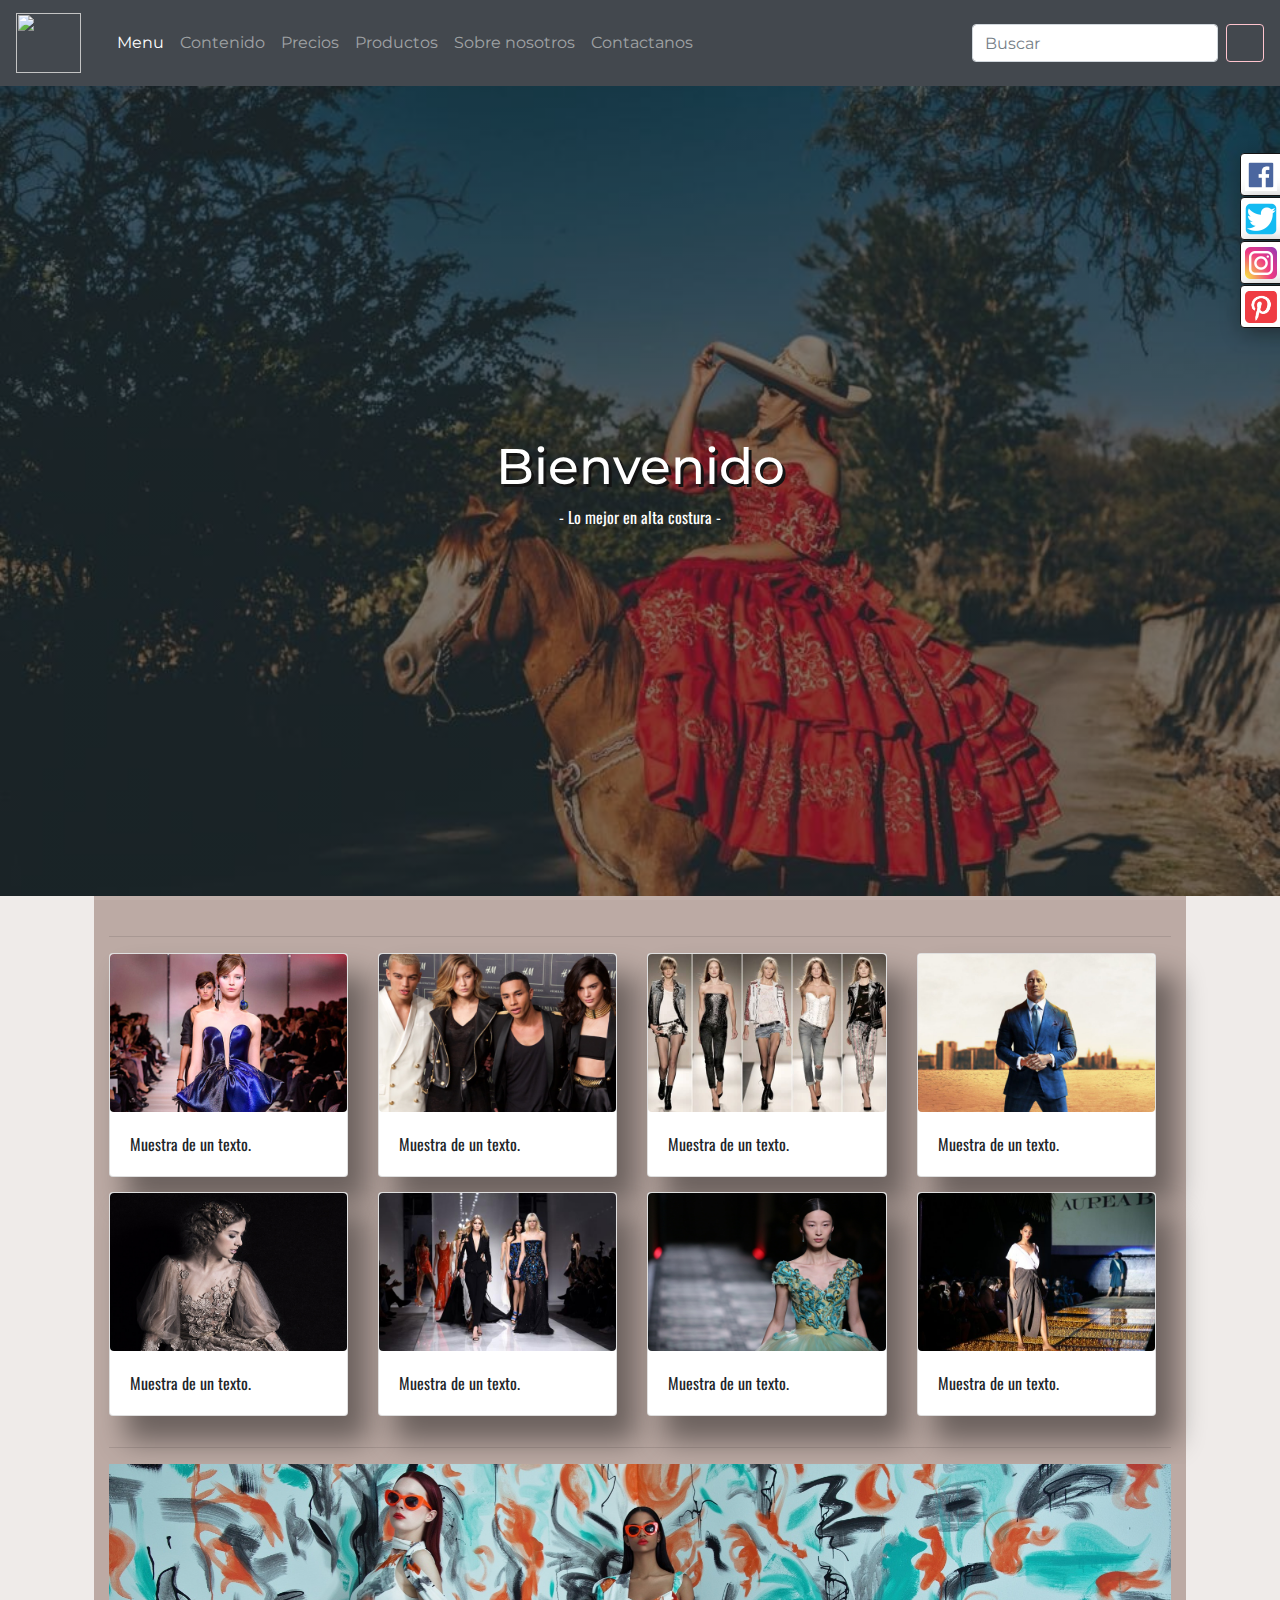
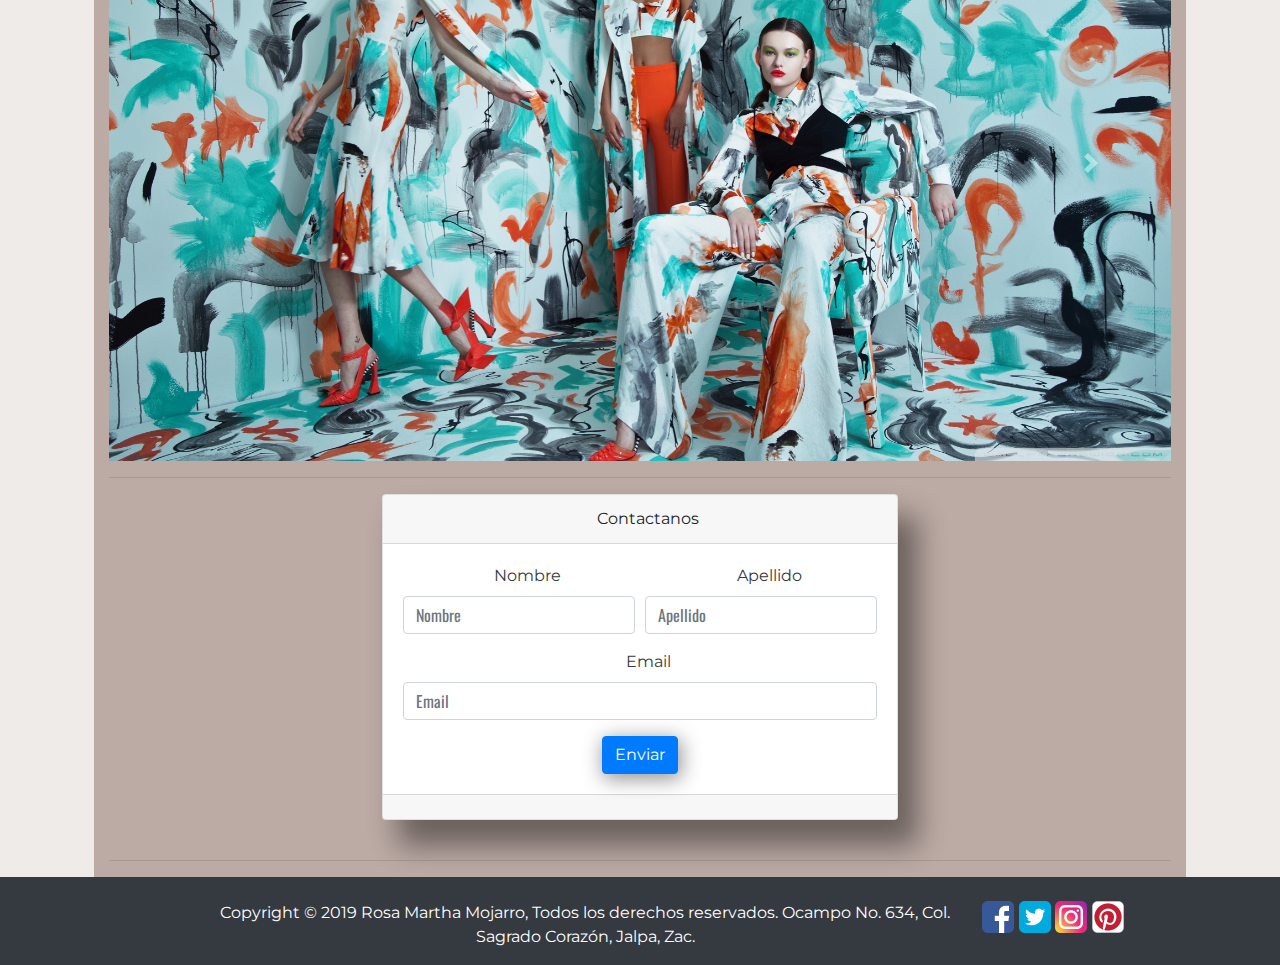
==== commit 09736871: "Javascript" ====
--- a/public_html/index.html
+++ b/public_html/index.html
@@ -19,12 +19,18 @@
         <title>Alta Costura</title>
     </head>
     <body>
-        <nav class="navbar navbar-expand-lg navbar-dark bg-dark sticky-top">
+        <div id="loadingPage" class="d-flex justify-content-center" >
+            <div  class="spinner-grow text-danger" style="width: 3rem; height: 3rem;" role="status">
+                <span class="sr-only">Loading...</span>
+            </div>
+        </div>
+
+        <nav class="navbar navbar-expand-lg navbar-dark bg-dark sticky-top" id="navizi">
             <button class="navbar-toggler" type="button" data-toggle="collapse" data-target="#navbarTogglerDemo01" aria-controls="navbarTogglerDemo01" aria-expanded="false" aria-label="Toggle navigation">
                 <span class="navbar-toggler-icon"></span>
             </button>
             <div class="collapse navbar-collapse" id="navbarTogglerDemo01">
-                <a class="navbar-brand" href="#"><img src="Img/Logo.jpeg" style="width:65px;height:60px;"></a>
+                <a class="navbar-brand" href="#"><img src="Img/Logo.jpg" style="width:65px;height:60px;"></a>
                 <ul class="navbar-nav mr-auto mt-2 mt-lg-0">
                     <li class="nav-item active">
                         <a class="nav-link fontitulo" href="#"><i class="fas fa-caret-square-down"></i>Menu <span class="sr-only">(current)</span></a>
@@ -36,7 +42,7 @@
                         <a class="nav-link " href="#">Precios</a>
                     </li>
                     <li class="nav-item fontitulo">
-                        <a class="nav-link fontitulo" href="vestidosXV.html">Productos</a>
+                        <a class="nav-link fontitulo" href="vestidosGala.html">Productos</a>
                     </li>
                     <li class="nav-item">
                         <a class="nav-link fontitulo" href="#">Sobre nosotros</a>
@@ -183,6 +189,23 @@
                             </a>
                         </div>
                         <hr>
+                        <!--                        ad
+                                                <div>
+                                                    <h1 onclick="div1()" style="cursor:pointer;color:blue;" >Hola Mundo</h1>
+                                                    <h2 id="div1" >Yo soy el objeto que se va a esconder <strong>1</strong> :v</h2>
+                                                </div>
+                                                <hr>
+                                                <div>
+                                                    <h1 onclick="div2()" style="cursor:pointer;color:blue;" >Hola Mundo</h1>
+                                                    <h2 id="div2" >Yo soy el objeto que se va a esconder <strong>2</strong> :v</h2>
+                                                </div>
+                                                <hr>
+                                                <div>
+                                                    <h1 onclick="div3()" style="cursor:pointer;color:blue;" >Hola Mundo</h1>
+                                                    <h2 id="div3" >Yo soy el objeto que se va a esconder <strong>3</strong> :v</h2>
+                                                </div>
+                                                <hr>
+                                                ad-->
                         <div class="row">
                             <div class="col-sm-3 ">
                             </div>
@@ -190,19 +213,19 @@
                                 <div class="card text-center card-shadow">
                                     <div class="card-header fontitulo"><i class="fas fa-file-signature"></i> Contactanos</div>
                                     <div class="card-body text-dark">
-                                        <form class="needs-validation" novalidate>
+                                        <form class="needs-validation" id="contactanos" novalidate>
                                             <div class="form-row">
                                                 <div class="col-md-6 mb-3">
                                                     <label class="fontitulo" for="validationTooltip01"><i class="far fa-address-card"></i> Nombre</label>
-                                                    <input type="text" class="form-control fonttextos" id="validationTooltip01" placeholder="Nombre" required>
-                                                    <div class="invalid-tooltip fonttextos">
+                                                    <input type="text" class="form-control fonttextos" id="validationTooltip01" placeholder="Nombre" onkeyup="checanombre()" required>
+                                                    <div class="invalid-feedback fonttextos">
                                                         Por favor escriba un nombre correctamente.
                                                     </div>
                                                 </div>
                                                 <div class="col-md-6 mb-3">
                                                     <label class="fontitulo" for="validationTooltip02"><i class="far fa-address-card"></i> Apellido</label>
-                                                    <input type="text" class="form-control fonttextos" id="validationTooltip02" placeholder="Apellido" required>
-                                                    <div class="invalid-tooltip fonttextos">
+                                                    <input type="text" class="form-control fonttextos" id="validationTooltip02" placeholder="Apellido" onkeyup="checaapellido()" required>
+                                                    <div class="invalid-feedback fonttextos">
                                                         Por favor escriba un apellido correctamente.
                                                     </div>
                                                 </div>
@@ -210,13 +233,13 @@
                                             <div class="form-row">
                                                 <div class="col-md-12 mb-3">
                                                     <label class="fontitulo" for="validationTooltip03"><i class="fas fa-envelope"></i> Email</label>
-                                                    <input type="text" class="form-control fonttextos" id="validationTooltip03" placeholder="Email" required>
-                                                    <div class="invalid-tooltip fonttextos">
+                                                    <input type="text" class="form-control fonttextos" id="validationTooltip03" placeholder="Email" onkeyup="validateEmail()" required>
+                                                    <div class="invalid-feedback fonttextos">
                                                         Por favor escriba un email correctamente.
                                                     </div>
                                                 </div>
                                             </div>
-                                            <button class="btn btn-primary fontitulo btn-shadow" type="button">Enviar</button>
+                                            <button class="btn btn-primary fontitulo btn-shadow" type="button" onclick="revisaRegistro()" >Enviar</button>
                                         </form>
                                     </div>
                                     <div class="card-footer text-muted">
@@ -301,23 +324,144 @@
         <script type="text/javascript" src="JAVASCRIPT/Jquery.js"></script>
         <script type="text/javascript" src="JAVASCRIPT/bootstrap.js"></script>
         <script>
-            $('.carousel').carousel({
-                interval: 2000
-            });
-
-            $("a.fancybox").hover(function () {
-                $(this).addClass('animated pulse');
-            });
-            $("a.fancybox").bind("animationend webkitAnimationEnd oAnimationEnd MSAnimationEnd", function () {
-                $(this).removeClass('animated pulse');
-            });
-            
-            $("a.nav-link").hover(function () {
-                $(this).addClass('animated fast pulse');
-            });
-            $("a.nav-link").bind("animationend webkitAnimationEnd oAnimationEnd MSAnimationEnd", function () {
-                $(this).removeClass('animated fast pulse');
-            });
+
+                                                $(document).ready(function () {
+
+
+
+                                                    $('.carousel').carousel({
+                                                        interval: 2000
+                                                    });
+
+                                                    $("a.fancybox").hover(function () {
+                                                        $(this).addClass('animated pulse');
+                                                    });
+                                                    $("a.fancybox").bind("animationend webkitAnimationEnd oAnimationEnd MSAnimationEnd", function () {
+                                                        $(this).removeClass('animated pulse');
+                                                    });
+
+                                                    $("a.nav-link").hover(function () {
+                                                        $(this).addClass('animated fast pulse');
+                                                    });
+                                                    $("a.nav-link").bind("animationend webkitAnimationEnd oAnimationEnd MSAnimationEnd", function () {
+                                                        $(this).removeClass('animated fast pulse');
+                                                    });
+
+                                                    $("a.nav-link").hover(function () {
+                                                        $(this).addClass('animated fast pulse');
+                                                    });
+                                                    $("a.nav-link").bind("animationend webkitAnimationEnd oAnimationEnd MSAnimationEnd", function () {
+                                                        $(this).removeClass('animated fast pulse');
+                                                    });
+
+                                                    $("a.nav-link").hover(function () {
+                                                        $(this).addClass('animated fast pulse');
+                                                    });
+                                                    $("a.nav-link").bind("animationend webkitAnimationEnd oAnimationEnd MSAnimationEnd", function () {
+                                                        $(this).removeClass('animated fast pulse');
+                                                    });
+
+//                                                            $(window).scroll(function (event) {
+//                                                                var scroll = $(window).scrollTop();
+//                                                                if (scroll > 750) {
+//                                                                    $("#navizi").css("opacity", ".8");
+//                                                                } else {
+//                                                                    $("#navizi").css("opacity", "1");
+//                                                                }
+//                                                            });
+//                                                            var op = "";
+//                                                            $("#navizi").hover(function () {
+//                                                                op = $(this).css('opacity');
+//                                                                $(this).css('opacity', '1');
+//                                                            });
+//                                                            $("#navizi").on("blur", function () {
+//                                                                $(this).css('opacity', op);
+//                                                            });
+                                                    $("#loadingPage").fadeOut(1000, function () {
+                                                        $("#loadingPage").css("z-index", "-1000");
+                                                    });
+                                                });
+
+
+                                                function checanombre() {
+                                                    var nombre = $("#validationTooltip01").val();
+                                                    var regex = /^[a-zA-Z ]{2,30}$/;
+                                                    if (regex.test(nombre)) {
+                                                        $("#validationTooltip01").addClass("is-valid");
+                                                        $("#validationTooltip01").removeClass("is-invalid");
+                                                    } else {
+                                                        $("#validationTooltip01").addClass("is-invalid");
+                                                        $("#validationTooltip01").removeClass("is-valid");
+                                                    }
+                                                }
+                                                function checaapellido() {
+                                                    var apellido = $("#validationTooltip02").val();
+                                                    var regex = /^[a-zA-Z ]{2,30}$/;
+                                                    if (regex.test(apellido)) {
+                                                        $("#validationTooltip02").addClass("is-valid");
+                                                        $("#validationTooltip02").removeClass("is-invalid");
+                                                    } else {
+                                                        $("#validationTooltip02").addClass("is-invalid");
+                                                        $("#validationTooltip02").removeClass("is-valid");
+                                                    }
+                                                }
+
+
+                                                function validateEmail() {
+                                                    var email = $("#validationTooltip03").val();
+                                                    var regex = /^(([^<>()\[\]\\.,;:\s@"]+(\.[^<>()\[\]\\.,;:\s@"]+)*)|(".+"))@((\[[0-9]{1,3}\.[0-9]{1,3}\.[0-9]{1,3}\.[0-9]{1,3}\])|(([a-zA-Z\-0-9]+\.)+[a-zA-Z]{2,}))$/;
+                                                    if (regex.test(email)) {
+                                                        $("#validationTooltip03").addClass("is-valid");
+                                                        $("#validationTooltip03").removeClass("is-invalid");
+                                                    } else {
+                                                        $("#validationTooltip03").addClass("is-invalid");
+                                                        $("#validationTooltip03").removeClass("is-valid");
+                                                    }
+                                                }
+
+                                                function revisaRegistro() {
+                                                    var nombre = $("#validationTooltip01").val();
+                                                    var regexnombre = /^[a-zA-Z ]{2,30}$/;
+                                                    var apellido = $("#validationTooltip02").val();
+                                                    var regexapellido = /^[a-zA-Z ]{2,30}$/;
+                                                    var email = $("#validationTooltip03").val();
+                                                    var regexemail = /^(([^<>()\[\]\\.,;:\s@"]+(\.[^<>()\[\]\\.,;:\s@"]+)*)|(".+"))@((\[[0-9]{1,3}\.[0-9]{1,3}\.[0-9]{1,3}\.[0-9]{1,3}\])|(([a-zA-Z\-0-9]+\.)+[a-zA-Z]{2,}))$/;
+                                                    if (!regexnombre.test(nombre)) {
+                                                        $("#validationTooltip01").addClass("is-invalid");
+                                                        $("#validationTooltip01").removeClass("is-valid");
+                                                        $("#validationTooltip01").focus();
+                                                    } else if (!regexapellido.test(apellido)) {
+                                                        $("#validationTooltip02").addClass("is-invalid");
+                                                        $("#validationTooltip02").removeClass("is-valid");
+                                                        $("#validationTooltip02").focus();
+                                                    } else if (!regexemail.test(email)) {
+                                                        $("#validationTooltip03").addClass("is-invalid");
+                                                        $("#validationTooltip03").removeClass("is-valid");
+                                                        $("#validationTooltip03").focus();
+                                                    }
+                                                    if (regexnombre.test(nombre)) {
+                                                        if (regexapellido.test(apellido)) {
+                                                            if (regexemail.test(email)) {
+                                                                $("#contactanos").submit();
+                                                            }
+                                                        }
+                                                    }
+
+                                                }
+
+                                                function div1() {
+                                                    $("#div1").toggle();
+                                                }
+                                                function div2() {
+                                                    $("#div2").toggle();
+                                                }
+                                                function div3() {
+                                                    $("#div3").toggle();
+                                                }
+
+
+
+
         </script>
     </body>
 </html>
--- a/public_html/CSS/ELCSSCHIDOOPLINCEMAS10.css
+++ b/public_html/CSS/ELCSSCHIDOOPLINCEMAS10.css
@@ -138,4 +138,30 @@
     -webkit-box-shadow: 2px 4px 20px 1px rgba(0,0,0,0.43);
     -moz-box-shadow: 2px 4px 20px 1px rgba(0,0,0,0.43);
     box-shadow: 2px 4px 20px 1px rgba(0,0,0,0.43);
+}
+
+#div1 {
+
+    display:none;
+
+}
+#div2 {
+
+    display:none;
+
+}
+#div3 {
+
+    display:none;
+
+}
+
+#loadingPage{
+    position:fixed;
+    z-index:1300;
+    background-color: white;
+    width:100%;
+    height: 100%;
+    opacity:.9;
+    padding-top: 20%;
 }